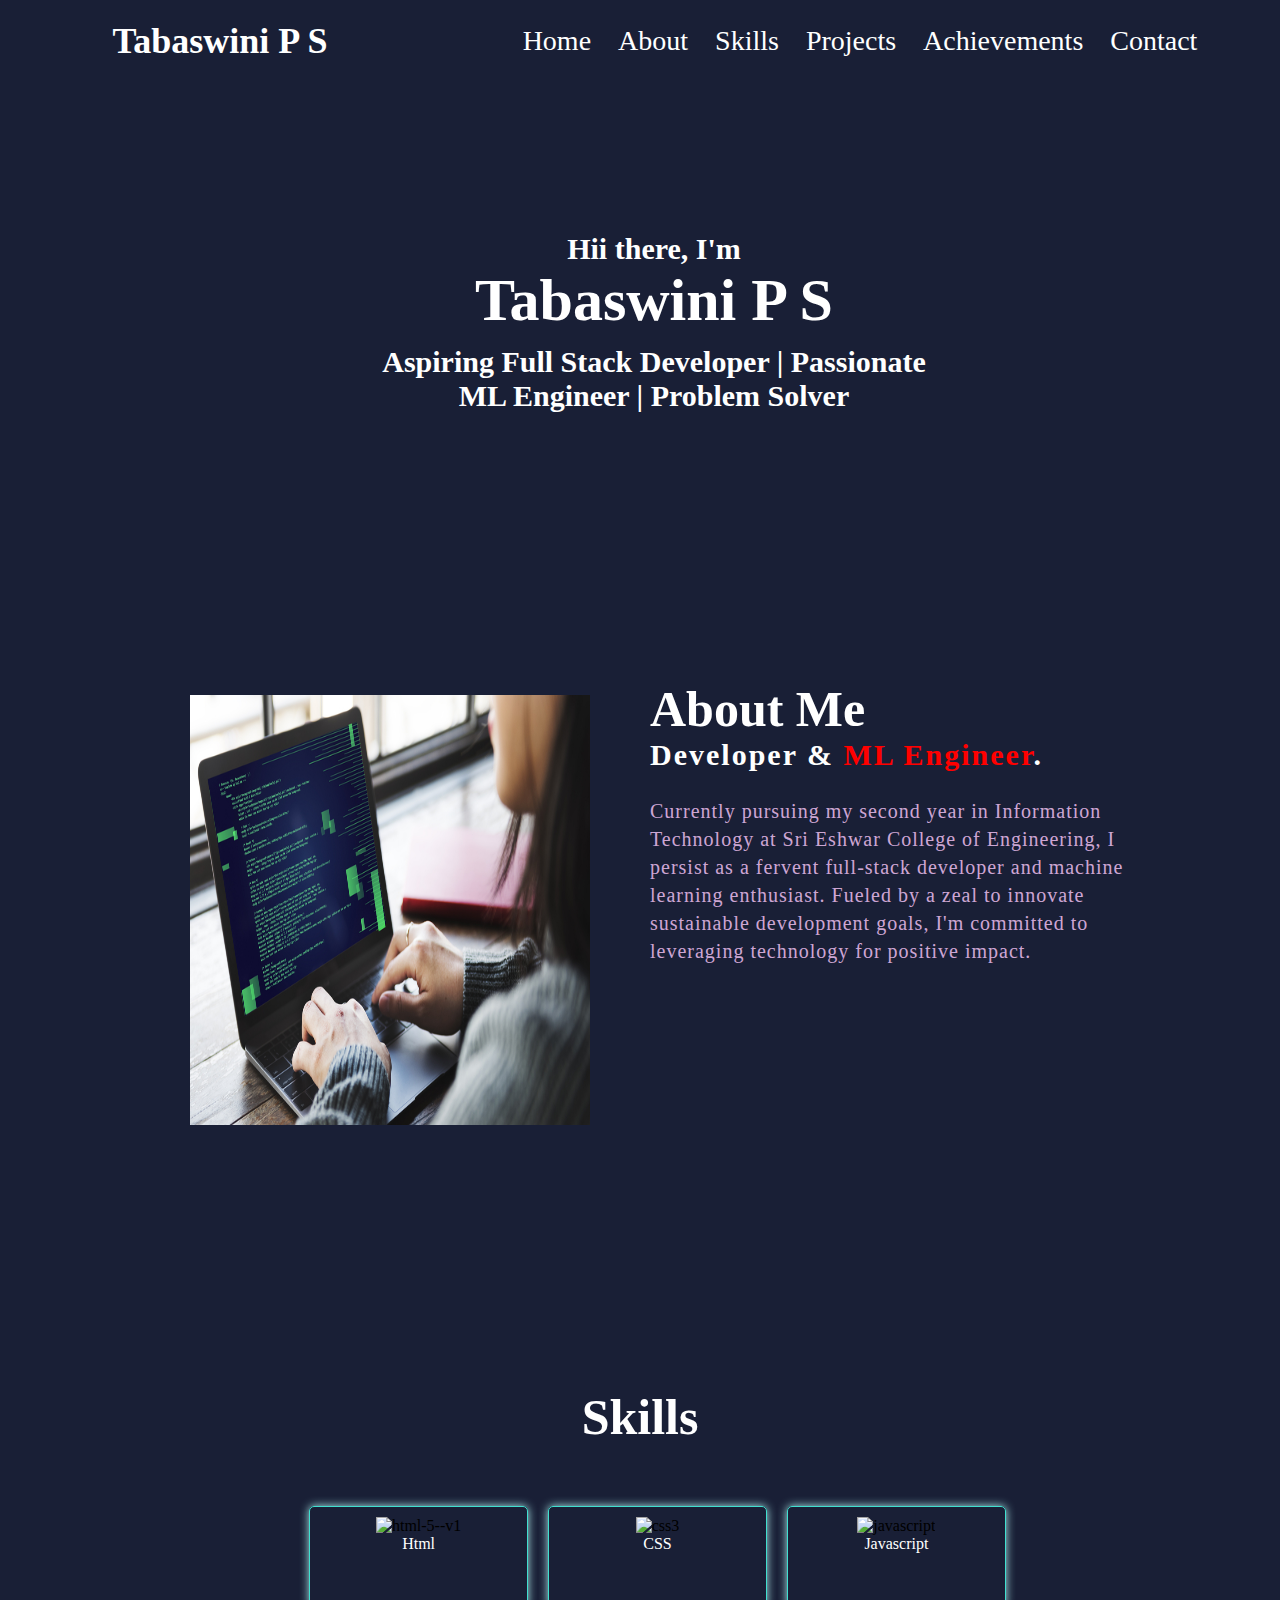
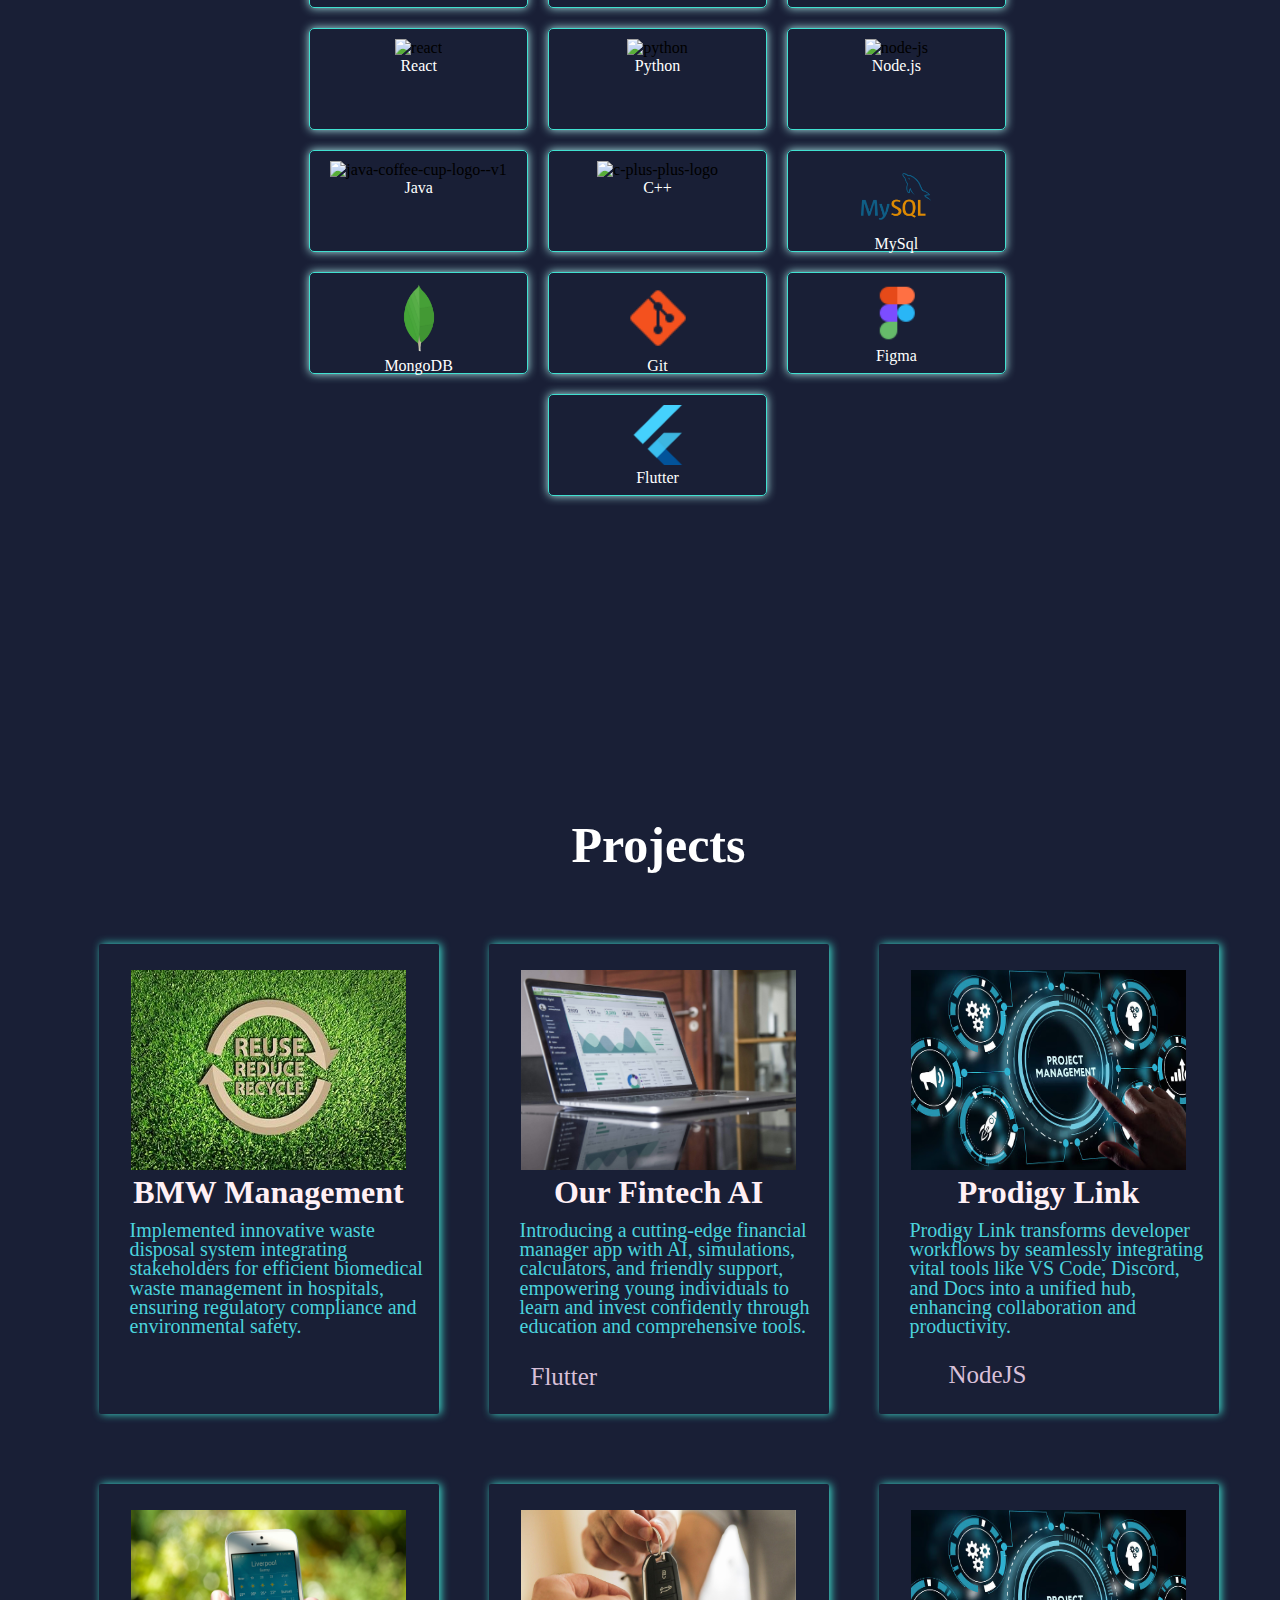
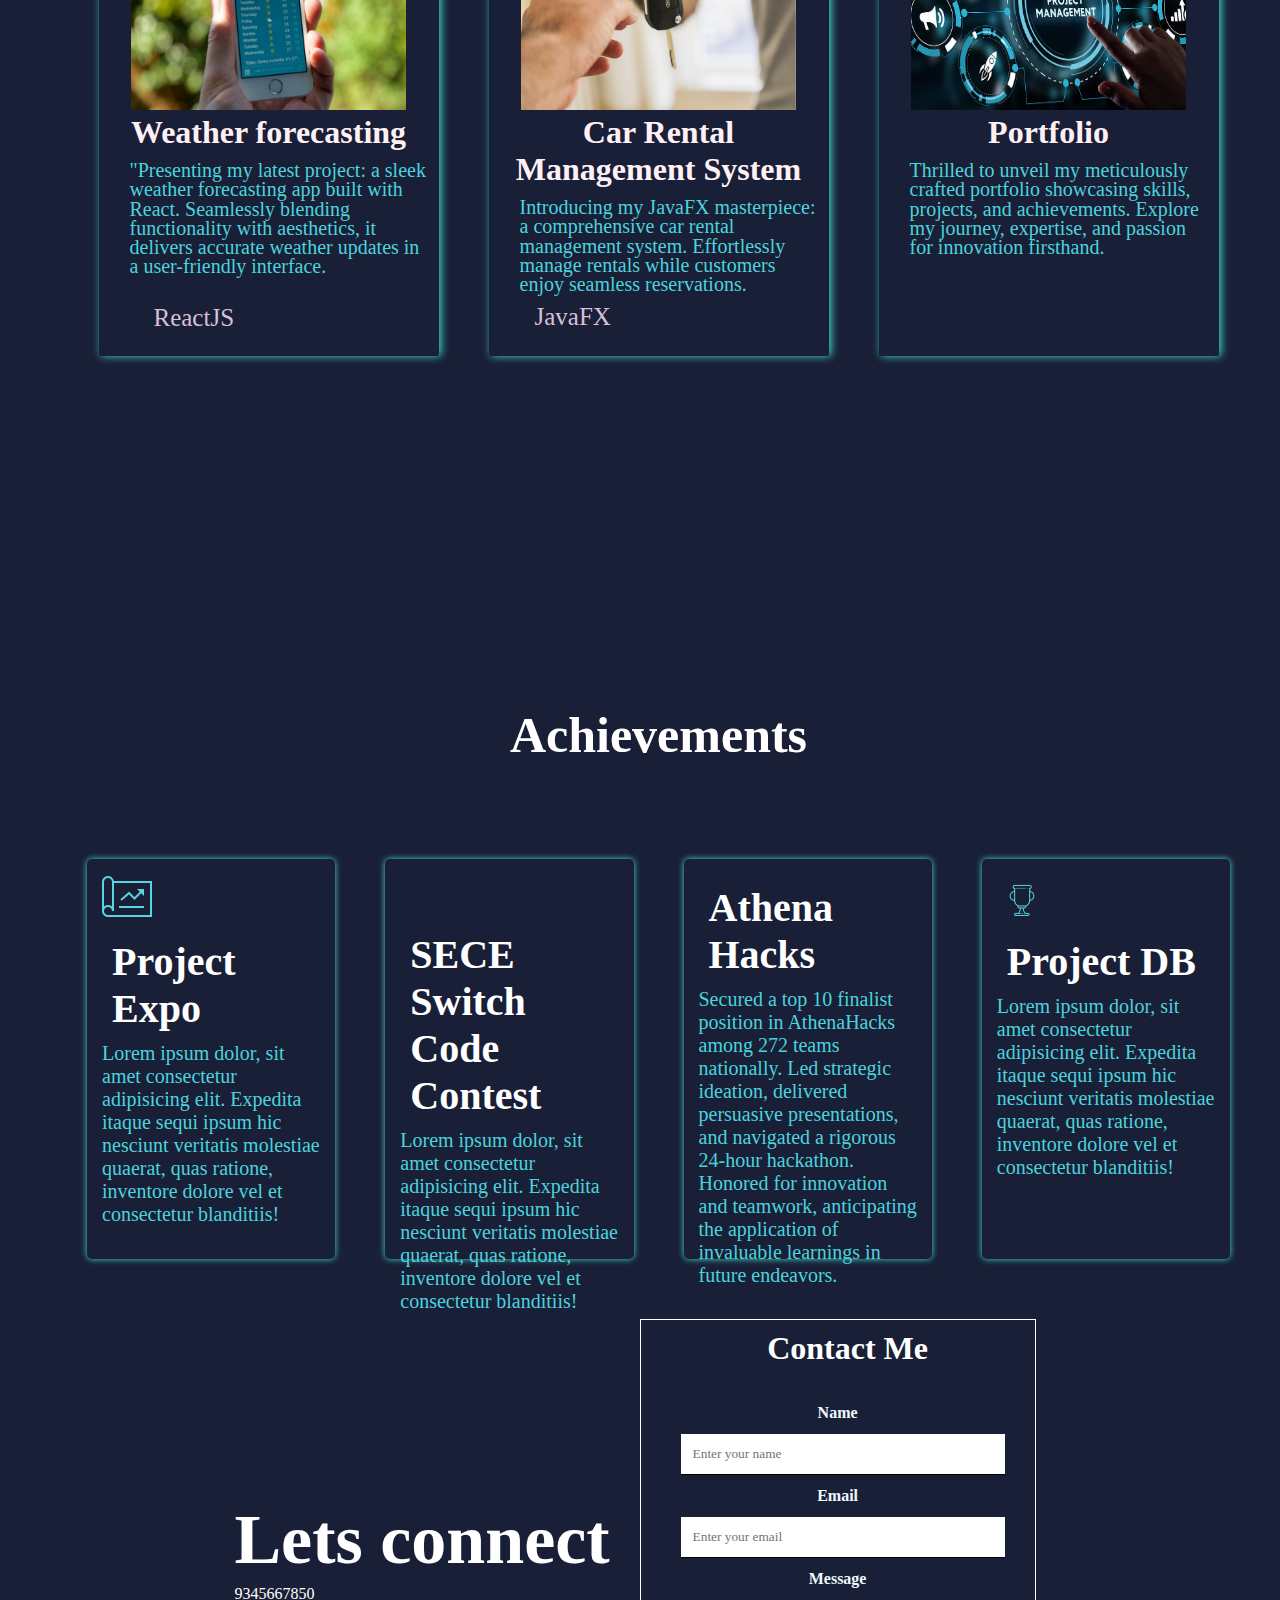
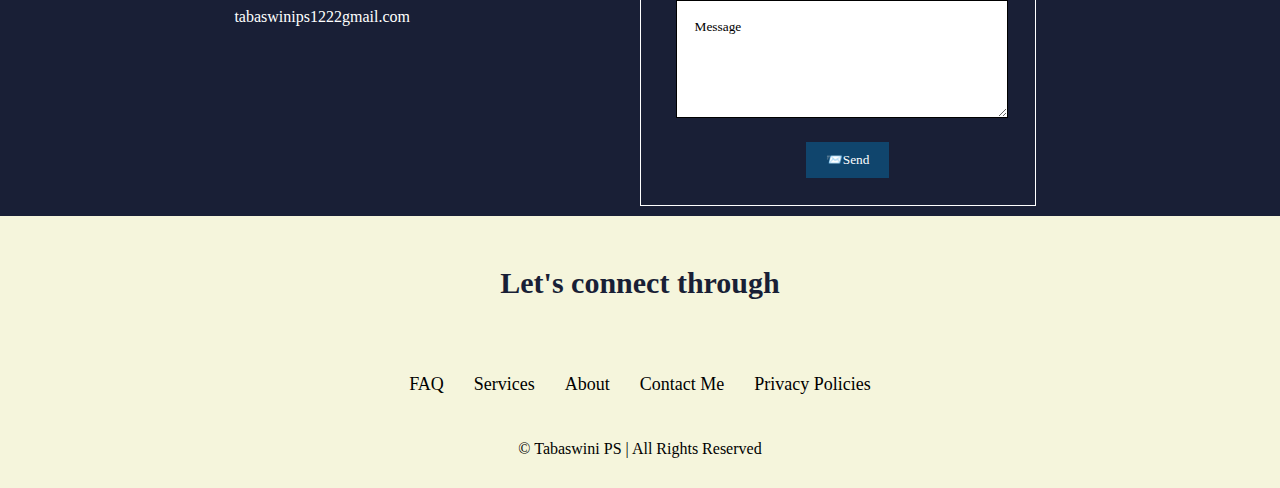
==== a.html @ d1168449 "Add files via upload" ====
<!DOCTYPE html>
<html lang="en">
  <head>
    <meta charset="UTF-8" />
    <meta name="viewport" content="width=device-width, initial-scale=1.0" />
    <title>Portfolio</title>
    <link rel="preconnect" href="https://fonts.googleapis.com" />
    <link rel="preconnect" href="https://fonts.gstatic.com" crossorigin />
    <link
      href="https://fonts.googleapis.com/css2?family=Roboto:ital,wght@0,100;0,300;0,400;0,500;0,700;0,900;1,100;1,300;1,400;1,500;1,700;1,900&display=swap"
      rel="stylesheet"
    />
    <link
      rel="stylesheet"
      href="https://cdnjs.cloudflare.com/ajax/libs/font-awesome/6.5.1/css/all.min.css"
      integrity="sha512-DTOQO9RWCH3ppGqcWaEA1BIZOC6xxalwEsw9c2QQeAIftl+Vegovlnee1c9QX4TctnWMn13TZye+giMm8e2LwA=="
      crossorigin="anonymous"
      referrerpolicy="no-referrer"
    />
    <link rel="stylesheet" href="s.css" />

    <a href="https://icons8.com/icon/7I3BjCqe9rjG/flutter"></a>
    <a href="https://icons8.com"></a>

    <a href="https://icons8.com/icon/N3G7bBnphi53/react-native"></a>
    <a href="https://icons8.com"></a>
    <meta name="viewport" content="width-device-width" initil-scale="1.0" />
  </head>
  <body>
    <div class="whole">
      <!--Header section-->
      <nav>
        <div class="logo">
          <a href="#">Tabaswini P S</a>
        </div>
        <ul class="showmenu">
          <li><a href="#home">Home</a></li>
          <li><a href="#about">About</a></li>
          <li><a href="#skills">Skills</a></li>
          <li><a href="#projects">Projects</a></li>
          <li><a href="#achievements">Achievements</a></li>
          <li><a href="#contact">Contact</a></li>
        </ul>

        <div class="menu">
          <div class="line"></div>
          <div class="line"></div>
          <div class="line"></div>
        </div>
      </nav>

      <div class="section-two">
        <div class="section-two__container">
          <div class="section-two__content">
            <h2>Hii there, I'm</h2>
            <h1>Tabaswini P S</h1>
            <h2>
              Aspiring Full Stack Developer | Passionate ML Engineer | Problem
              Solver
            </h2>
          </div>
        </div>
      </div>
      <section class="about">
        <div class="main">
          <img src="images\shutterstock_401399203.jpg" />
      
          <div class="about-text">
            <h1>About Me</h1>
            <h5>Developer & <span class="ab__span">ML Engineer</span>.</h5>
            <p>
              Currently pursuing my second year in Information Technology at Sri
              Eshwar College of Engineering, I persist as a fervent full-stack
              developer and machine learning enthusiast. Fueled by a zeal to
              innovate sustainable development goals, I'm committed to
              leveraging technology for positive impact.
            </p>
            </p>
          </div>
        </div>
      </section>

      <div class="section-three">
        <h1>Skills</h1>
        <div class="section-three__container">
          <div class="section-three__container__skillbox">
            <span class="box"
              ><img
                width="60"
                height="60"
                src="https://img.icons8.com/color/60/html-5--v1.png"
                alt="html-5--v1"
              />
              <p>Html</p>
            </span>

            <span class="box"
              ><img
                width="60"
                height="60"
                src="https://img.icons8.com/fluency/60/css3.png"
                alt="css3"
              />
              <p>CSS</p>
            </span>

            <span class="box"
              ><img
                width="60"
                height="60"
                src="https://img.icons8.com/fluency/60/javascript.png"
                alt="javascript"
              />
              <p>Javascript</p>
            </span>
            <span class="box"
              ><img
                width="60"
                height="60"
                src="https://img.icons8.com/plasticine/60/react.png"
                alt="react"
              />
              <p>React</p>
            </span>

            <span class="box"
              ><img
                width="60"
                height="60"
                src="https://img.icons8.com/fluency/60/python.png"
                alt="python"
              />

              <p>Python</p>
            </span>

            <span class="box"
              ><img
                width="48"
                height="48"
                src="https://img.icons8.com/fluency/48/node-js.png"
                alt="node-js"
              />
              <p>Node.js</p>
            </span>
            <span class="box"
              ><img
                width="70"
                height="70"
                src="https://img.icons8.com/color/48/java-coffee-cup-logo--v1.png"
                alt="java-coffee-cup-logo--v1"
              />
              <p>Java</p>
            </span>
            <span class="box"
              ><img
                width="60"
                height="60"
                src="https://img.icons8.com/color/60/c-plus-plus-logo.png"
                alt="c-plus-plus-logo"
              />
              <p>C++</p>
            </span>

            <span class="box"
              ><img width="70" height="70" src="images\mysql.png" alt="mysql" />
              <p>MySql</p>
            </span>

            <span class="box"
              ><img
                width="70"
                height="70"
                src="images\mongodb.png"
                alt="mongodb"
              />
              <p>MongoDB</p>
            </span>
            <span class="box"
              ><img
                width="70"
                height="70"
                src="images/icons8-git-48.png"
                alt="git"
              />
              <p>Git</p>
            </span>
            <span class="box"
              ><img
                width="60"
                height="60"
                src="images\icons8-figma-48.png"
                alt="git"
              />
              <p>Figma</p>
            </span>
            <span class="box"
              ><img width="60" height="60" src="images\flutter.png" alt="git" />
              <p>Flutter</p>
            </span>
          </div>
        </div>
      </div>

      <div class="section-four">
        <h1 class="section-four__name">Projects</h1>
        <div class="section-four__outercontainer">
          <div class="section-four__container">
            <div class="section-four__box">
              <img src="images\81MJms-O24L._SX425_.jpg" alt="BMW" />
              <h1>BMW Management</h1>
              <p>
                Implemented innovative waste disposal system integrating stakeholders for efficient biomedical waste management in hospitals, ensuring regulatory compliance and environmental safety.
              </p>
             <div class="tech-stack" style="text-align: left; margin-left: 10px; padding:5px; margin-top:15px;"> 
             
         
            <i class="fa-brands fa-html5" style="color:thistle; font-size:28px; margin-left:3px"></i>
            <i class="fa-brands fa-css3"style="color:thistle; font-size: 26px; margin-left:10px" ></i>
            <i class="fa-brands fa-js" style="color:thistle; font-size: 28px; margin-left:10px"></i>
            <i class="fa-brands fa-react"style="color:thistle; font-size: 28px; margin-left:5px" ></i>
          </div>
            </div>
            <div class="section-four__box">
              <img
                src="images\carlos-muza-hpjSkU2UYSU-unsplash.jpg"
                alt="Finance"
              />
              <h1>Our Fintech AI</h1>
              <p>
                Introducing a cutting-edge financial manager app with AI, simulations, calculators, and friendly support, empowering young individuals to learn and invest confidently through education and comprehensive tools.
           
            </p>
            <div class="tech-stack" style="text-align: left; margin-left: 10px; padding:5px; margin-top:17px;"> <i class="fa-brands fa-figma"style="color:thistle; font-size: 26px;margin-left:3px"></i> <span style="font-size: 25px; vertical-align:top; margin-left:8px; color:thistle">Flutter</span>
           
         </div>
            </div>
            <div class="section-four__box">
              <img
                src="images\project_management.avif"
                src="project_managemtn"
              />
              <h1>Prodigy Link</h1>
              <p>
                Prodigy Link transforms developer workflows by seamlessly integrating vital tools like VS Code, Discord, and Docs into a unified hub, enhancing collaboration and productivity.
              </p>
              <div class="tech-stack" style="text-align: left; margin-left: 10px; padding:5px; margin-top:15px;"> 
             
            
                <i class="fa-brands fa-html5" style="color:thistle; font-size:28px; margin-left:3px"></i>
                <i class="fa-brands fa-css3"style="color:thistle; font-size: 26px; margin-left:10px" ></i>
                <i class="fa-brands fa-js" style="color:thistle; font-size: 28px; margin-left:10px"></i>
                <i class="fa-brands fa-react"style="color:thistle; font-size: 26px; margin-left:8px" ></i>
                <span style="font-size: 25px; vertical-align:top; margin-left:8px; color:thistle">NodeJS</span>
              </div>
            </div>
            <div class="section-four__box">
              <img src="images\gavin-allanwood-rObq1WBp_Ew-unsplash.jpg" />
              <h1>Weather forecasting</h1>
              <p>
                
"Presenting my latest project: a sleek weather forecasting app built with React. Seamlessly blending functionality with aesthetics, it delivers accurate weather updates in a user-friendly interface.
              </p>
              <div class="tech-stack" style="text-align: left; margin-left: 10px;margin-top:23px">     
                <i class="fa-brands fa-html5" style="color:thistle; font-size:28px; margin-left:6px"></i>
                <i class="fa-brands fa-css3"style="color:thistle; font-size: 26px; margin-left:10px" ></i>
                <i class="fa-brands fa-react"style="color:thistle; font-size: 28px; margin-left:5px" ></i>
                <span style="font-size: 25px; vertical-align:top; margin-left:8px; color:thistle">ReactJS</span>  
              </div>
            </div>
            <div class="section-four__box">
              <img src="images\car-rental-piuck-up-drop-off.jpg" height:120px/>
              <h1>Car Rental Management System</h1>
              <p>
                Introducing my JavaFX masterpiece: a comprehensive car rental management system. Effortlessly manage rentals while customers enjoy seamless reservations. 
              </p>
              <div class="tech-stack" style="text-align: left; margin-left: 10px; margin-top:4px"> 
              <i class="fa-brands fa-java" style="color:thistle; font-size: 32px; margin-left:12px"></i>
              <span style="font-size: 25px; vertical-align:top; margin-left:8px; color:thistle">JavaFX</span>
            </div>
            </div>
            <div class="section-four__box">
              <img
                src="images\project_management.avif"
                src="project_managemtn"
              />
              <h1>Portfolio</h1>
              <p>
                Thrilled to unveil my meticulously crafted portfolio showcasing skills, projects, and achievements. Explore my journey, expertise, and passion for innovation firsthand.
              </p>
              <div class="tech-stack" style="text-align: left; margin-left: 10px; padding:5px; margin-top:32px;"> 
             
            
                <i class="fa-brands fa-html5" style="color:thistle; font-size:28px; margin-left:3px"></i>
                <i class="fa-brands fa-css3"style="color:thistle; font-size: 26px; margin-left:10px" ></i>
                <i class="fa-brands fa-js" style="color:thistle; font-size: 28px; margin-left:10px"></i>
                <i class="fa-brands fa-react"style="color:thistle; font-size: 28px; margin-left:5px" ></i>
              </div>
            </div>
          </div>
        </div>
        <div class="section-five">
          <h1 class="section-five__title">Achievements</h1>
          <div class="section-five__outerconatiner">
            <div class="section-five__container">
              <div class="list">
                <img src="images\icons8-project-50 (1).png" />
                <h1>Project Expo</h1>
                <p>
                  Lorem ipsum dolor, sit amet consectetur adipisicing elit.
                  Expedita itaque sequi ipsum hic nesciunt veritatis molestiae
                  quaerat, quas ratione, inventore dolore vel et consectetur
                  blanditiis!
                </p>
              </div>
              <div class="list">
                <i
                  class="fa-solid fa-code"
                  style="color: #58d6df; font-size: 40px; padding: 2px"
                ></i>
                <h1>SECE Switch Code Contest</h1>
                <p>
                  Lorem ipsum dolor, sit amet consectetur adipisicing elit.
                  Expedita itaque sequi ipsum hic nesciunt veritatis molestiae
                  quaerat, quas ratione, inventore dolore vel et consectetur
                  blanditiis!
                </p>
              </div>
              <div class="list">
                <i class="fa-solid fa-display-code" style="color: white"></i>
                <h1>Athena Hacks</h1>
                <p >
                 
                 
                  Secured a top 10 finalist position in AthenaHacks among 272 teams nationally. Led strategic ideation, delivered persuasive presentations, and navigated a rigorous 24-hour hackathon. Honored for innovation and teamwork, anticipating the application of invaluable learnings in future endeavors.
                </p>
              </div>
              <div class="list">
                <img
                  src="images\icons8-trophy-cup-100.png"
                  height="50px"
                  width="50px"
                />
                <h1>Project DB</h1>
                <p>
                  Lorem ipsum dolor, sit amet consectetur adipisicing elit.
                  Expedita itaque sequi ipsum hic nesciunt veritatis molestiae
                  quaerat, quas ratione, inventore dolore vel et consectetur
                  blanditiis!
                </p>
              </div>
            </div>
          </div>
        </div>
      </div>
      <div class="contact-page">
        <div class="contianercon">
          <div class="content">
            <h1 class="lets-connect">Lets connect</h1>
            <span class="myinfo">
              <p><i class="fa fa-phone" aria-hidden="true"></i> 9345667850</p>
              <p>
                <i class="fa fa-envelope" aria-hidden="true"></i>
                tabaswinips1222gmail.com
              </p>
            </span>
          </div>

          <div class="form">
            <h1 class="ticontact">Contact Me</h1>
            <table class="form-table">
              <tr>
                <td class="names">Name</td>
              </tr>
              <tr>
                <td><input type="text" placeholder="Enter your name" /></td>
              </tr>
              <tr>
                <td class="names">Email</td>
              </tr>
              <tr>
                <td><input type="text" placeholder="Enter your email" /></td>
              </tr>
              <tr>
                <td class="names">Message</td>
              </tr>
              <tr>
                <td>
                  <textarea id="message" rows="5" cols="38">Message</textarea>
                </td>
              </tr>
              <tr>
                <td><button class="submitbtn">📨Send</button></td>
              </tr>
            </table>
          </div>
        </div>
      </div>
      <div class="section-seven">
        <h1 class="section-seven__title">Let's connect through</h1>
        <div class="section-seven__container">
          <div class="connect__icons">
            <span class="mail">
              <a href="mailto:tabaswinips1222@gmail.com"
                ><i
                  class="fas fa-envelope"
                  style="color: #58d6df; font-size: 30px"
                ></i
              ></a>
            </span>
            <span class="linkedin">
              <a
                href="https://www.linkedin.com/in/tabaswini-sivamoorthy-p-s-8g2212711/"
                ><i
                  class="fa-brands fa-linkedin"
                  style="color: #58d6df; font-size: 30px"
                ></i>
              </a>
            </span>
            <span class="twitter">
              <a href="https://twitter.com/?lang=en"
                ><i
                  class="fa-brands fa-twitter"
                  style="color: #58d6df; font-size: 30px"
                ></i
              ></a>
            </span>
            <span class="insta">
              <a href="https://www.instagram.com/"
                ><i
                  class="fa-brands fa-instagram"
                  style="color: #58d6df; font-size: 30px"
                ></i
              ></a>
            </span>
          </div>
        </div>
        <div class="list-seven">
          <ul class="unlist">
            <li>FAQ</li>
            <li>Services</li>
            <li>About</li>
            <li>Contact Me</li>
            <li>Privacy Policies</li>
          </ul>
        </div>
        <div class="last-line">
          <p>&copy; Tabaswini PS | All Rights Reserved</p>
        </div>
      </div>
    </div>
  </body>
  <script>
    const menu = document.querySelector(".menu");
    const menuList = document.querySelector("nav ul");
    menu.addEventListener("click", () => {
      menuList.classList.toggle("showmenu");
    });
  </script>
</html>
---- s.css ----
* {
  margin: 0;
  padding: 0;

  font-family: "Times New Roman", Times, serif;
}

body {
  background-color: #191f36;
}

nav {
  padding: 20px;
  width: 100%;
  font-size: 28px;
  display: flex;
  align-items: center;
  justify-content: space-around;
  background-color: #191f36;
}
nav li {
  display: inline-block;
  margin: 0 10px;
}
nav a {
  text-decoration: none;
  color: white;
}
.logo {
  font-size: 36px;
  font-weight: bolder;
}
nav a:hover {
  color: #4bd3dd;
}

.line {
  height: 3px;
  width: 20px;
  background-color: rgb(221, 220, 230);
  margin-bottom: 3px;
}
.menu {
  display: none;
  cursor: pointer;
}
@media all and (max-width: 640px) {
  nav {
    flex-direction: column;
  }
  nav li {
    display: block;
    padding: 10px 0;
  }
  ul {
    text-align: center;
    display: none;
    padding: 0px;
  }
  .logo {
    align-self: flex-start;
    margin: 10px 0px 0px 30px;
  }
  .menu {
    display: block;
    position: absolute;
    right: 20px;
    top: 25px;
  }
  .showmenu {
    display: block;
  }
}
.section-one {
  padding: 20px;
  width: 100%;
  font-size: 28px;
  display: flex;
  align-items: center;
  justify-content: space-around;
  color: white;
}
.section-one__navbaritems li {
  display: inline-block;
  margin: 0 10px;
}
.section-one__navbaritems a {
  text-decoration: none;
}
.section-one__navbarlogo {
  -webkit-flow-into: 36px;
  font-weight: bolder;
}
.section-one__navbaritems a:hover {
  color: #4bd3dd;
}

.menu-line {
  height: 3px;
  width: 20px;
  background-color: black;
  margin-bottom: 3px;
}
.menu {
  display: none;
  cursor: pointer;
}
@media all and (max-width: 640px) {
  .section-one {
    flex-direction: column;
  }
  .section-one__navbaritemsli {
    display: block;
    padding: 10px 0;
  }
  .section-one__navbaritems ul {
    text-align: center;
    display: none;
    padding: 0px;
  }
  .section-one__navbarlogo {
    align-self: flex-start;
    margin: 10px 0px 0px 30px;
  }
  .menu {
    display: block;
    position: absolute;
    right: 20px;
    top: 30px;
  }
}

.section-one {
  color: white;
  padding: 20px;
  text-align: center;
  gap: 50px;
}
.section-two {
  justify-content: center;
  display: flex;
  color: white;
  text-align: center;
  flex-wrap: wrap;
}
.section-two__container {
  display: flex;
  justify-content: center;
  align-items: center;
  flex-wrap: wrap;
}
.section-two__content {
  height: 400px;
  width: 600px;
  padding: 20px;
  margin-top: 120px;
  margin-left: 28px;
}
.section-two__content h1 {
  font-size: 60px;
  color: white;
}

.section-two__content h2 {
  font-size: 30px;
  margin-top: 10px;
}
.connect__icons__section-one {
  margin-top: 30px;
  margin-left: 20px;
}
.connect__icons__section-one span {
  padding: 20px;
}
.section-one__title {
  text-align: left;
}
.section-three {
  text-align: center;
  margin-top: 130px;
}
.section-three__container {
  display: flex;
  justify-content: center;
  flex: flex-wrap;
  align-items: center;
  position: relative;
}

div {
  margin: 0px;
  padding: 0px;
  box-sizing: border-box;
}
.about {
  width: 100%;
  padding: 78px 0px;
  margin-left: 20px;
}

.about img {
  height: 430px;
  width: 400px;
}
.about-text {
  width: 480px;
  margin-bottom: 130px;
}
.main {
  max-width: 95%;
  margin: 0 auto;
  display: flex;
  align-items: center;
  justify-content: space-around;
  width: 1000px;
  flex-wrap: wrap;
}
.about-text h1 {
  color: white;
  font-size: 50px;
  margin: bottom 20px;
  text-transform: capitalize;
}

.about-text h5 {
  color: white;
  font-size: 30px;
  margin-bottom: 25px;
  text-transform: capitalize;
  letter-spacing: 2px;
}
.ab__span {
  color: red;
  font-size: 30px;
}
.about-text p {
  color: #fcfc;
  letter-spacing: 1px;
  line-height: 28px;
  margin-bottom: 45px;
  font-size: 20px;
}
.section-three h1 {
  display: block;
  font-size: 50px;
  color: white;
  padding: 40px;
}

.section-three__container__skillbox {
  display: flex;
  justify-content: center;
  margin-left: 35px;
  width: 70%;
  padding: 20px;
  gap: 20px;
  flex-wrap: wrap;
}
.box {
  background-color: transparent;
  border: 1px solid turquoise;
  height: 80px;
  border-radius: 5px;
  flex-basis: 23%;

  padding: 10px;
  box-shadow: 0 0px 10px paleturquoise;
}
@media screen and (max-width: 800px) {
  .box {
    flex-basis: 40%;
  }
}

@media screen and (max-width: 600) {
  .box {
    flex-basis: 100%;
  }
}
.box:hover {
  transition: all 2s;

  border-radius: 50%;
}
.box p {
  color: white;
}

.section-four {
  padding: 50px;
  margin-top: 200px;
  margin-left: 37px;
}

.section-four__name {
  padding: 50px;
  color: white;
  font-size: 50px;
  margin-bottom: 20px;
  text-align: center;
}

.section-four__container {
  display: flex;
  justify-content: center;
  gap: 50px;
  flex-wrap: wrap;
}
.section-four__box img {
  width: 275px;
  height: 200px;
  margin-top: 10px;
}

.section-four__box h1 {
  color: lavenderblush;
  text-align: center;
}

.section-four__box p {
  color: #4bd3dd;
  margin-top: 5px;
  font-size: 20px;
  text-align: left;
  padding: 5px;
  width: 300px;
  line-height: 1.2rem;
  margin-left: 10px;
}

.section-four__box {
  border: 8px solid transparent; /* Define a transparent solid border to preserve space for the border image */
  border-radius: 2px;
  text-align: center;
  width: 340px;
  padding: 8px;
  position: relative;

  margin-bottom: 20px;
  background-color: #191f36;

  box-shadow: 2px 0px 8px turquoise;

  transition: box-shadow 0.3s ease;
}

.section-four__box:hover {
  box-shadow: 0px 5px 6px paleturquoise;
  background-color: #4a646c;
}
.section-five {
  text-align: center;
  margin-top: 300px;
}
.section-five__title {
  color: white;
  font-size: 50px;
  margin-bottom: 65px;
  padding: 30px;
}
.section-five__outercontainer {
  display: flex;
  justify-content: center;
  align-items: center;
}
.list {
  flex: 1 0 200px;
  padding: 10px;
  border: 5px solid transparent;
  border-radius: 5px; /* Define a transparent solid border to preserve space for the border image */
  position: relative;
  width: 400px; /* Adjust width as needed */
  height: 400px; /* Adjust height as needed */
  /* Background color */
  margin: 0 auto;
  border-image-slice: 1;
  text-align: left;
  box-shadow: 0px 0px 6px turquoise;

  transition: box-shadow 0.3s ease;
}
.list:hover {
  /* Scale up the box slightly on hover */
  box-shadow: 3px 3px 10px white;
}
.section-five__container {
  display: flex;
  justify-content: center;
  align-items: center;

  gap: 50px;
  flex-wrap: wrap;
}

.list h1 {
  color: white;
  padding: 10px;
  font-size: 40px;
}

.list p {
  color: #4bd3dd;
  font-size: 20px;
}
.section-seven {
  text-align: center;
  background-color: beige;
  width: 100%;
}
.section-seven__title {
  color: #191f36;
  font-size: 30px;
  padding: 20px;
  padding-top: 50px;
  background-color: beige;
  padding-bottom: 5px;
}
.section-seven__container {
  justify-content: center;
  display: flex;
}
.connect__icons {
  justify-content: center;
  display: flex;
  align-items: center;
  gap: 10px;
  padding: 10px;
}
.connect__icons a {
  padding: 15px;
  padding-left: 8px;
  padding-right: 8px;
  padding-bottom: 1px;
}
.last-line {
  padding: 30px;
}
.list-seven {
  padding: 15px;
}
.list-seven ul {
  list-style-type: none;
  display: flex;
  justify-content: center;
  flex-wrap: wrap;
  flex-basis: 10%;
  gap: 30px;
}
.list-seven li {
  font-size: 18px;
}

.contact-page {
  justify-content: center;
  align-items: center;
}
.contianercon {
  display: flex;
  justify-content: center;
  align-items: center;
  flex-wrap: wrap;
}

.content {
  color: white;
  margin-right: 20px;
}
.lets-connect {
  font-size: 70px;
}

.form {
  text-align: center;
  width: 70%px;
  border: 1px solid white;
  margin: 10px;
}
.form-table {
  padding: 20px;
  border: none;
  margin-top: 0px;
  font-weight: bold;
  color: aliceblue;
  text-align: e;
}
td {
  padding: 5px;
}
.form-table input {
  padding: 12px;
  border: none;
  border-bottom: solid 1px black;
  margin-left: 10px;
  width: 300px;
}
.submitbtn {
  background-color: rgb(16, 69, 109);
  padding-bottom: 10px;
  padding-top: 10px;
  padding-left: 20px;
  padding-right: 20px;

  color: white;
  margin-left: 20px;
  border: none;
  margin-top: 8px;
}

#message {
  padding: 18px;
  border: none;
  border: solid black 1px;
  margin-left: 8px;
}
.ticontact {
  padding: 10px;
  color: white;
  margin-left: 20px;
}
.myinfo {
  display: flex;
  flex-direction: column;
  margin-top: 5px;
  gap: 5px;
}
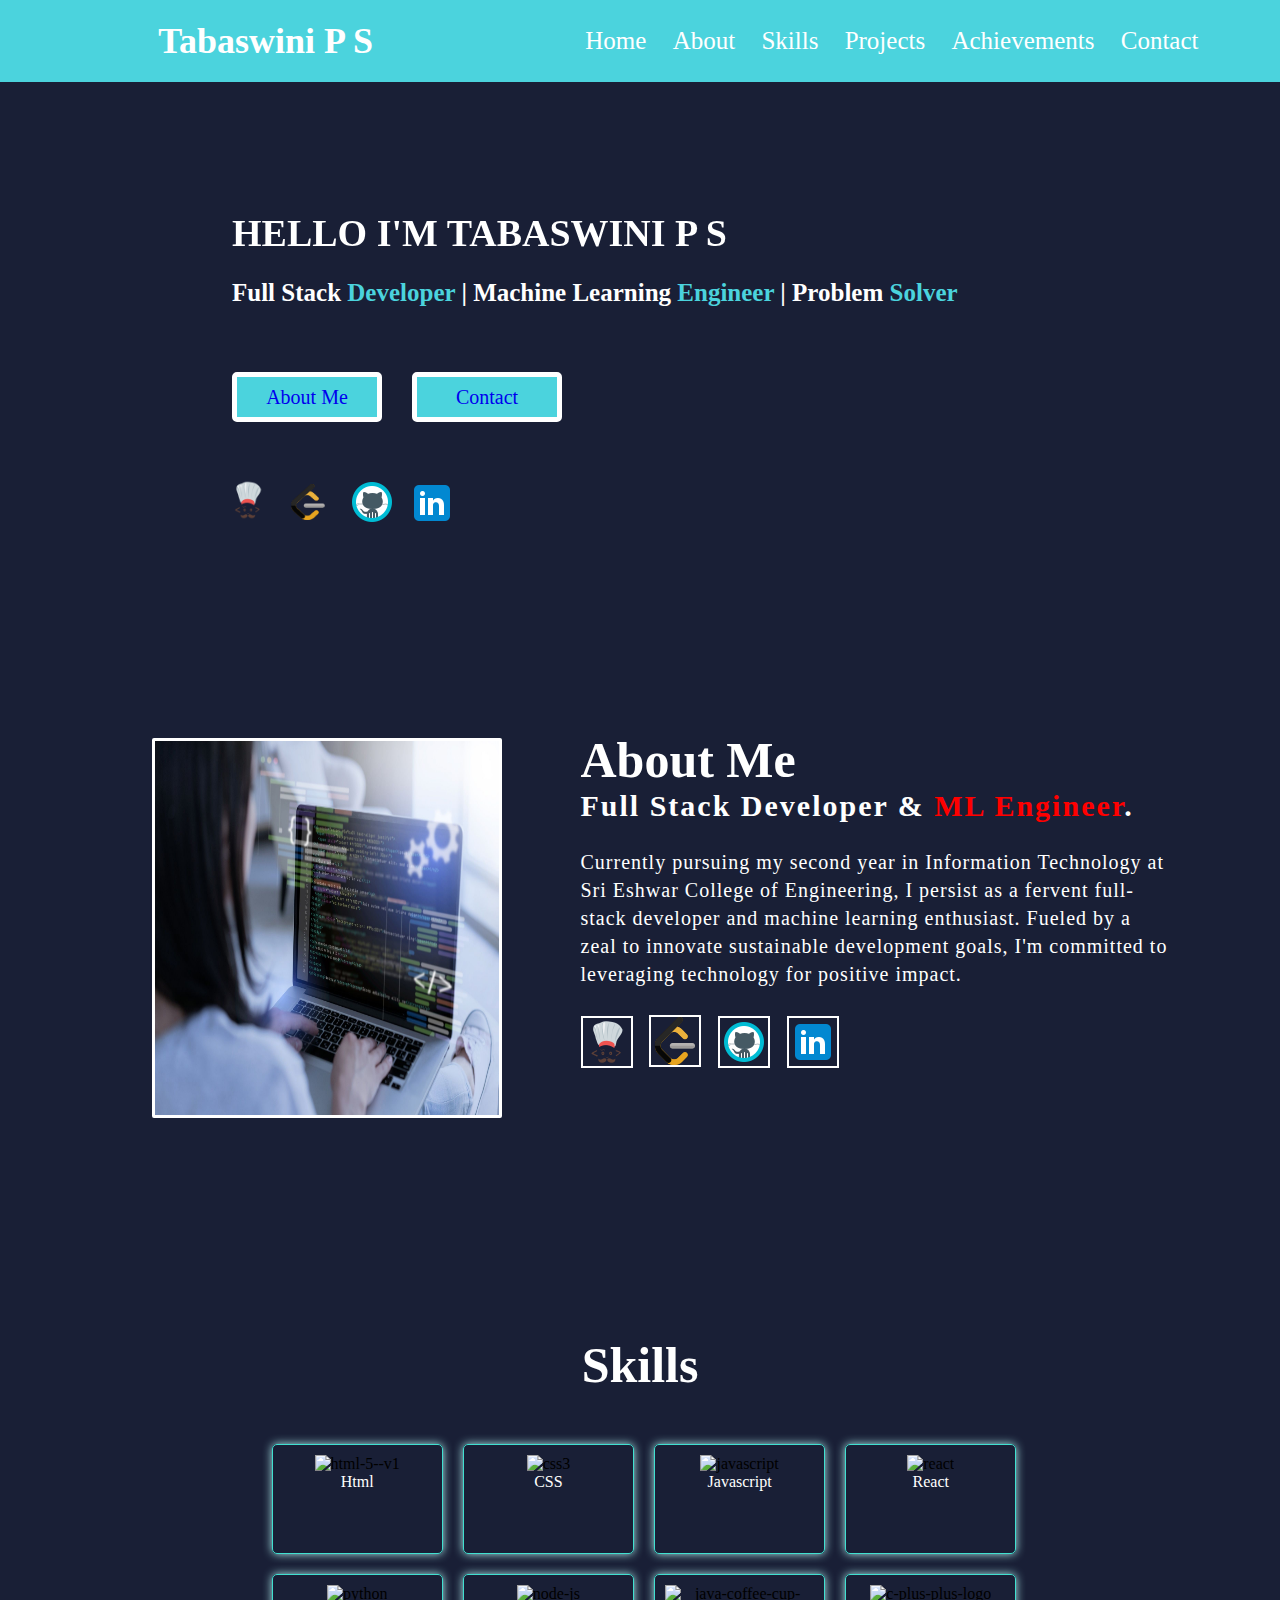
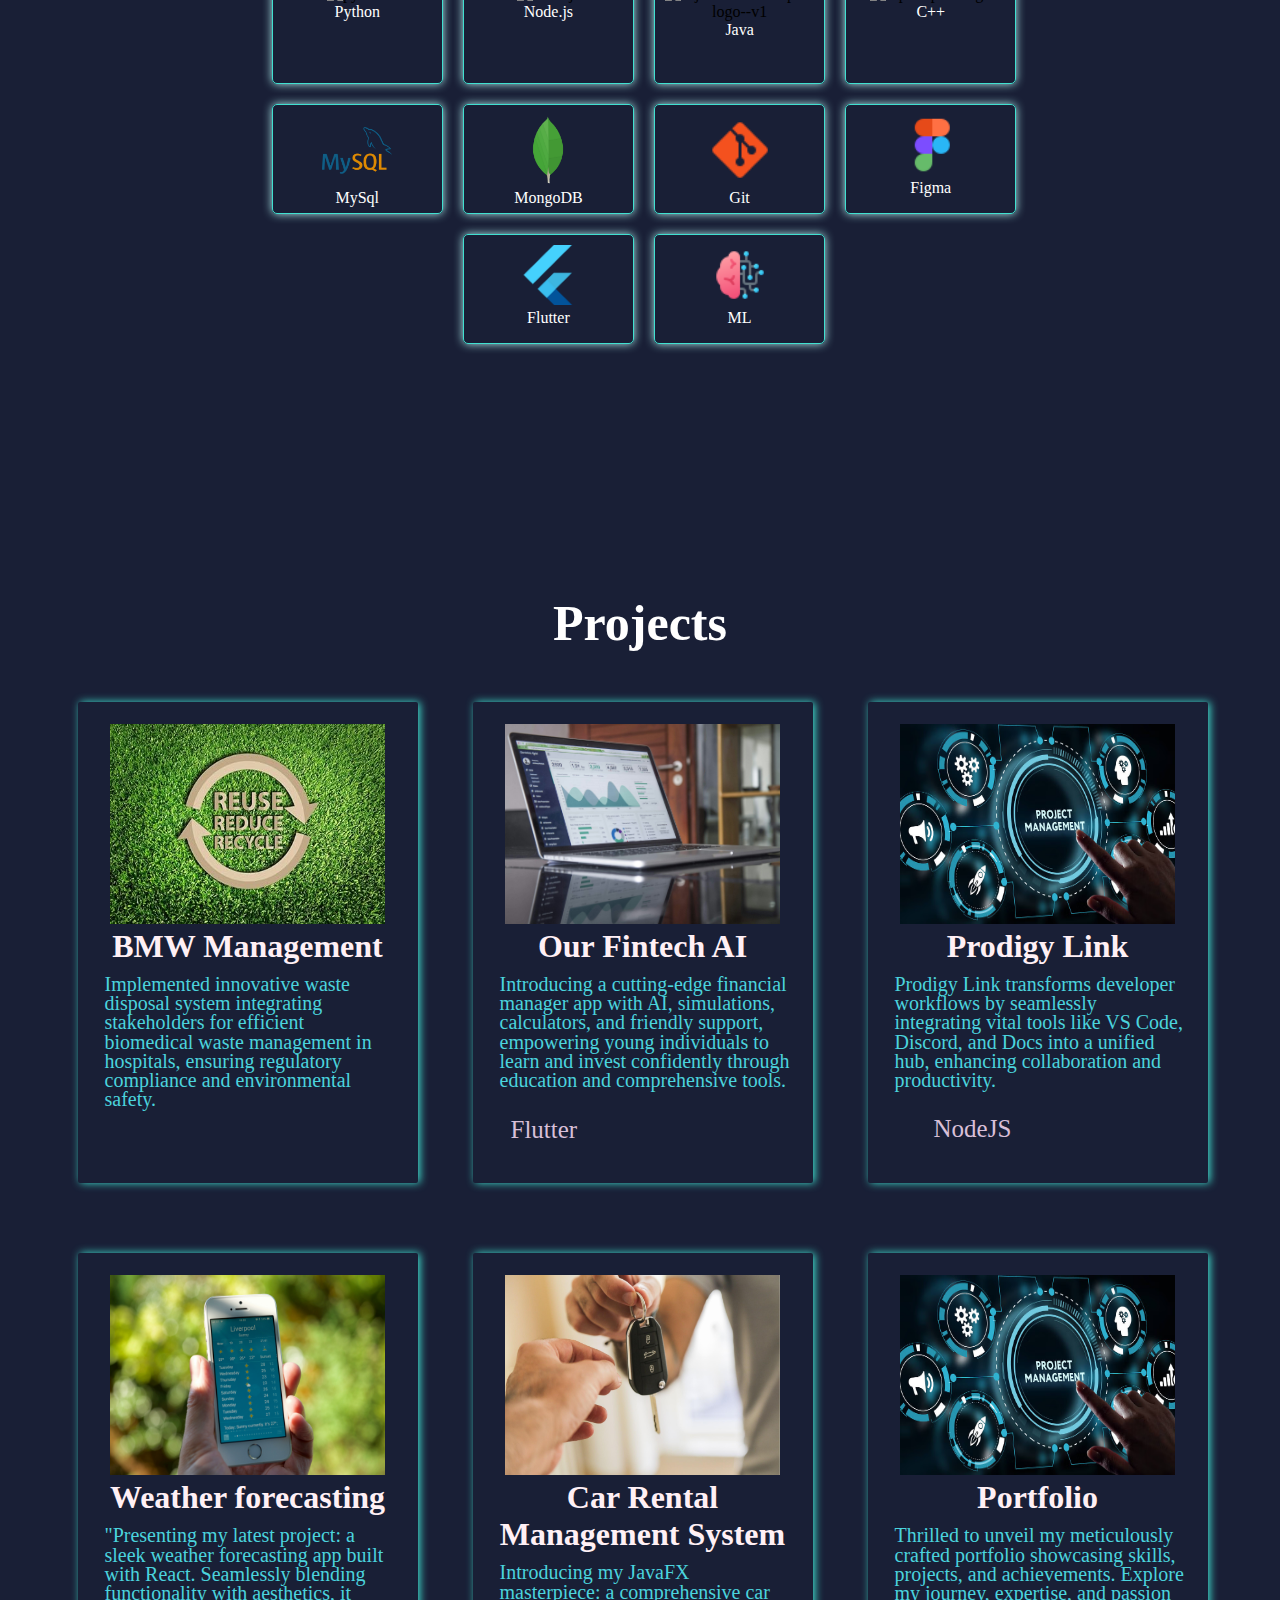
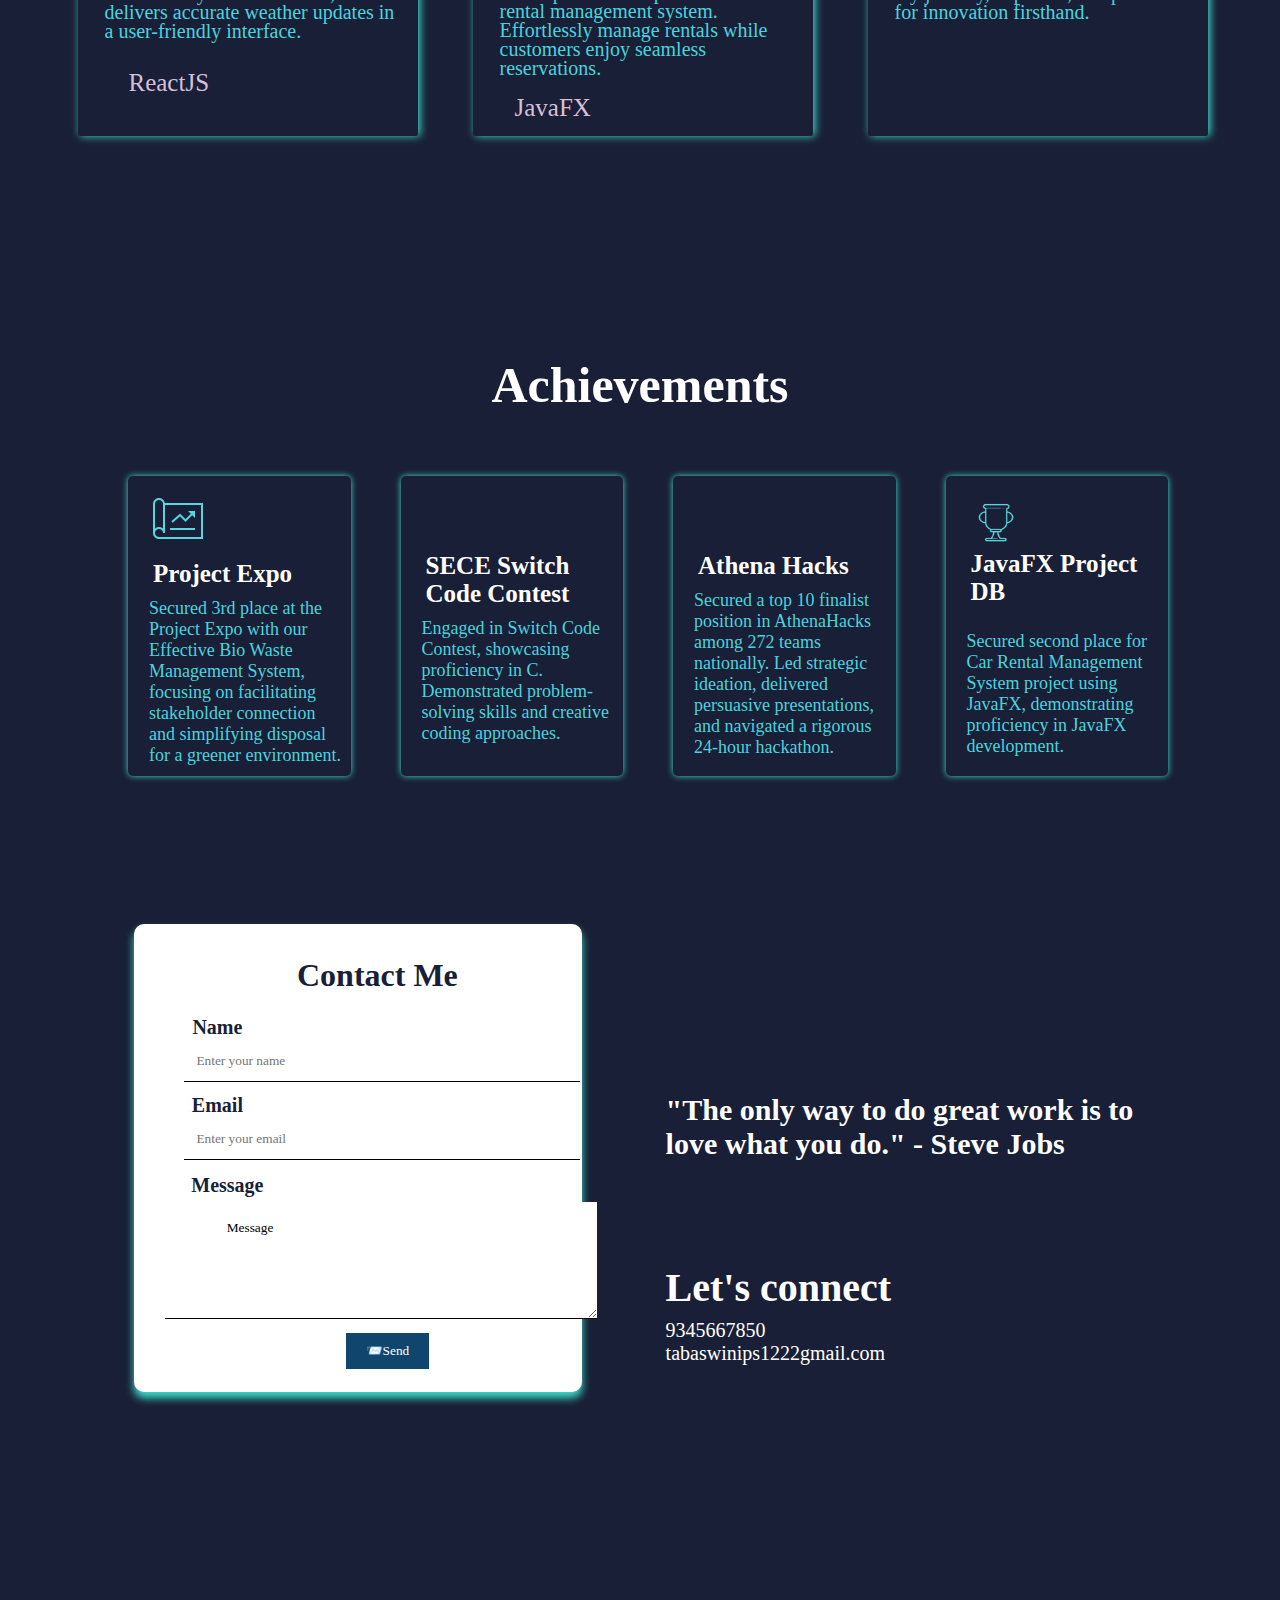
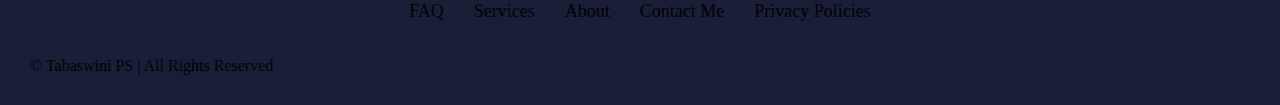
==== commit 04e2ce40: "final" ====
--- a/a.html
+++ b/a.html
@@ -10,6 +10,7 @@
       href="https://fonts.googleapis.com/css2?family=Roboto:ital,wght@0,100;0,300;0,400;0,500;0,700;0,900;1,100;1,300;1,400;1,500;1,700;1,900&display=swap"
       rel="stylesheet"
     />
+
     <link
       rel="stylesheet"
       href="https://cdnjs.cloudflare.com/ajax/libs/font-awesome/6.5.1/css/all.min.css"
@@ -24,68 +25,139 @@
 
     <a href="https://icons8.com/icon/N3G7bBnphi53/react-native"></a>
     <a href="https://icons8.com"></a>
-    <meta name="viewport" content="width-device-width" initil-scale="1.0" />
   </head>
   <body>
-    <div class="whole">
-      <!--Header section-->
-      <nav>
-        <div class="logo">
-          <a href="#">Tabaswini P S</a>
+    <nav id="home">
+      <div class="logo">
+        <a href="#home">Tabaswini P S</a>
+      </div>
+      <ul class="showmenu">
+        <li><a href="#home">Home</a></li>
+        <li><a href="#about">About</a></li>
+        <li><a href="#skills">Skills</a></li>
+        <li><a href="#projects">Projects</a></li>
+        <li><a href="#achievements">Achievements</a></li>
+        <li><a href="#contact">Contact</a></li>
+      </ul>
+
+      <div class="menu">
+        <div class="line"></div>
+        <div class="line"></div>
+        <div class="line"></div>
+      </div>
+    </nav>
+
+    <div class="section-two">
+      <div class="section-two__container">
+        <div class="section-two__content">
+          <h1>HELLO I'M TABASWINI P S</h1>
+          <h2 class="about__long">
+            Full Stack <span>Developer </span>| Machine Learning<span>
+              Engineer </span
+            >| Problem<span> Solver</span>
+          </h2>
+          <div class="button">
+            <button class="section-two__aboutme">
+              <a href="#about">About Me</a>
+            </button>
+            <button class="section-two__contact">
+              <a href="#contact">Contact</a>
+            </button>
+          </div>
+          <div class="icons__home" style="margin-top: 21px">
+            <a href="https://www.codechef.com/users/tabaswini_ps"
+              ><img
+                src="images\icons8-codechef-48.png"
+                id="coding__icons1"
+                style="
+                  position: relative;
+                  bottom: 2px;
+
+                  top: 12px;
+                "
+                width="40px"
+                height="42px"
+            /></a>
+            <a href="https://leetcode.com/TabaswiniPS/"
+              ><img
+                src="images\icons8-level-up-your-coding-skills-and-quickly-land-a-job-48.png"
+                style="position: relative; bottom: 4px; top: 11px"
+                height="36px"
+                width="40px"
+            /></a>
+            <a href="https://github.com/PSTabaswiniSivamorthy"
+              ><img
+                src="images\icons8-github-48.png"
+                style="top: 15px; position: relative"
+                id="coding__icons3"
+            /></a>
+            <a
+              href="https://www.linkedin.com/in/tabaswini-sivamoorthy-p-s-8g2212711/"
+            >
+              <img
+                src="images\icons8-linkedin-48.png"
+                style="position: relative; top: 16px"
+                id="coding__icons4"
+            /></a>
+          </div>
         </div>
-        <ul class="showmenu">
-          <li><a href="#home">Home</a></li>
-          <li><a href="#about">About</a></li>
-          <li><a href="#skills">Skills</a></li>
-          <li><a href="#projects">Projects</a></li>
-          <li><a href="#achievements">Achievements</a></li>
-          <li><a href="#contact">Contact</a></li>
-        </ul>
-
-        <div class="menu">
-          <div class="line"></div>
-          <div class="line"></div>
-          <div class="line"></div>
+      </div>
+    </div>
+    <section class="about" id="about">
+      <div class="main">
+        <img
+          class="about__img"
+          src="images\img.jpeg"
+          height="380px"
+          width="350px"
+        />
+
+        <div class="about-text">
+          <h1 class="about-me__heading">About Me</h1>
+          <h5>
+            Full Stack Developer & <span class="ab__span">ML Engineer</span>.
+          </h5>
+          <p>
+            Currently pursuing my second year in Information Technology at Sri
+            Eshwar College of Engineering, I persist as a fervent full-stack
+            developer and machine learning enthusiast. Fueled by a zeal to
+            innovate sustainable development goals, I'm committed to leveraging
+            technology for positive impact.
+          </p>
+          <div class="icons__aboutme">
+            <a href="https://www.codechef.com/users/tabaswini_ps"
+              ><img
+                src="images\icons8-codechef-48.png"
+                style="position: relative; bottom: 57px"
+            /></a>
+            <a href="https://leetcode.com/TabaswiniPS/"
+              ><img
+                src="images\icons8-level-up-your-coding-skills-and-quickly-land-a-job-48.png"
+                style="margin-left: 12px; position: relative; bottom: 58px"
+            /></a>
+            <a href="https://github.com/PSTabaswiniSivamorthy"
+              ><img
+                src="images\icons8-github-48.png"
+                style="margin-left: 13px; position: relative; bottom: 57px"
+            /></a>
+            <a
+              href="https://www.linkedin.com/in/tabaswini-sivamoorthy-p-s-8g2212711/"
+              ><img
+                src="images\icons8-linkedin-48.png"
+                style="margin-left: 13px; position: relative; bottom: 57px"
+            /></a>
+          </div>
         </div>
-      </nav>
-
-      <div class="section-two">
-        <div class="section-two__container">
-          <div class="section-two__content">
-            <h2>Hii there, I'm</h2>
-            <h1>Tabaswini P S</h1>
-            <h2>
-              Aspiring Full Stack Developer | Passionate ML Engineer | Problem
-              Solver
-            </h2>
-          </div>
-        </div>
-      </div>
-      <section class="about">
-        <div class="main">
-          <img src="images\shutterstock_401399203.jpg" />
-      
-          <div class="about-text">
-            <h1>About Me</h1>
-            <h5>Developer & <span class="ab__span">ML Engineer</span>.</h5>
-            <p>
-              Currently pursuing my second year in Information Technology at Sri
-              Eshwar College of Engineering, I persist as a fervent full-stack
-              developer and machine learning enthusiast. Fueled by a zeal to
-              innovate sustainable development goals, I'm committed to
-              leveraging technology for positive impact.
-            </p>
-            </p>
-          </div>
-        </div>
-      </section>
-
+      </div>
+    </section>
+    <section class="section-three__main" id="skills">
       <div class="section-three">
         <h1>Skills</h1>
         <div class="section-three__container">
           <div class="section-three__container__skillbox">
             <span class="box"
               ><img
+                class="box-img"
                 width="60"
                 height="60"
                 src="https://img.icons8.com/color/60/html-5--v1.png"
@@ -96,6 +168,7 @@
 
             <span class="box"
               ><img
+                class="box-img"
                 width="60"
                 height="60"
                 src="https://img.icons8.com/fluency/60/css3.png"
@@ -106,6 +179,7 @@
 
             <span class="box"
               ><img
+                class="box-img"
                 width="60"
                 height="60"
                 src="https://img.icons8.com/fluency/60/javascript.png"
@@ -115,6 +189,7 @@
             </span>
             <span class="box"
               ><img
+                class="box-img"
                 width="60"
                 height="60"
                 src="https://img.icons8.com/plasticine/60/react.png"
@@ -125,6 +200,7 @@
 
             <span class="box"
               ><img
+                class="box-img"
                 width="60"
                 height="60"
                 src="https://img.icons8.com/fluency/60/python.png"
@@ -136,6 +212,7 @@
 
             <span class="box"
               ><img
+                class="box-img"
                 width="48"
                 height="48"
                 src="https://img.icons8.com/fluency/48/node-js.png"
@@ -145,6 +222,7 @@
             </span>
             <span class="box"
               ><img
+                class="box-img"
                 width="70"
                 height="70"
                 src="https://img.icons8.com/color/48/java-coffee-cup-logo--v1.png"
@@ -154,6 +232,7 @@
             </span>
             <span class="box"
               ><img
+                class="box-img"
                 width="60"
                 height="60"
                 src="https://img.icons8.com/color/60/c-plus-plus-logo.png"
@@ -163,12 +242,19 @@
             </span>
 
             <span class="box"
-              ><img width="70" height="70" src="images\mysql.png" alt="mysql" />
+              ><img
+                class="box-img"
+                width="70"
+                height="70"
+                src="images\mysql.png"
+                alt="mysql"
+              />
               <p>MySql</p>
             </span>
 
             <span class="box"
               ><img
+                class="box-img"
                 width="70"
                 height="70"
                 src="images\mongodb.png"
@@ -178,6 +264,7 @@
             </span>
             <span class="box"
               ><img
+                class="box-img"
                 width="70"
                 height="70"
                 src="images/icons8-git-48.png"
@@ -187,6 +274,7 @@
             </span>
             <span class="box"
               ><img
+                class="box-img"
                 width="60"
                 height="60"
                 src="images\icons8-figma-48.png"
@@ -195,266 +283,434 @@
               <p>Figma</p>
             </span>
             <span class="box"
-              ><img width="60" height="60" src="images\flutter.png" alt="git" />
+              ><img
+                class="box-img"
+                width="60"
+                height="60"
+                src="images\flutter.png"
+                alt="git"
+              />
               <p>Flutter</p>
             </span>
+            <span class="box"
+              ><img
+                class="box-img"
+                width="60"
+                height="60"
+                src="images\icons8-artificial-intelligence-48.png"
+                alt="artificial-intelligence--v1"
+              />
+              <p>ML</p>
+            </span>
           </div>
         </div>
       </div>
-
-      <div class="section-four">
-        <h1 class="section-four__name">Projects</h1>
-        <div class="section-four__outercontainer">
-          <div class="section-four__container">
-            <div class="section-four__box">
-              <img src="images\81MJms-O24L._SX425_.jpg" alt="BMW" />
-              <h1>BMW Management</h1>
-              <p>
-                Implemented innovative waste disposal system integrating stakeholders for efficient biomedical waste management in hospitals, ensuring regulatory compliance and environmental safety.
-              </p>
-             <div class="tech-stack" style="text-align: left; margin-left: 10px; padding:5px; margin-top:15px;"> 
-             
-         
-            <i class="fa-brands fa-html5" style="color:thistle; font-size:28px; margin-left:3px"></i>
-            <i class="fa-brands fa-css3"style="color:thistle; font-size: 26px; margin-left:10px" ></i>
-            <i class="fa-brands fa-js" style="color:thistle; font-size: 28px; margin-left:10px"></i>
-            <i class="fa-brands fa-react"style="color:thistle; font-size: 28px; margin-left:5px" ></i>
-          </div>
+    </section>
+    <div class="section-four" id="projects">
+      <h1 class="section-four__name">Projects</h1>
+      <div class="section-four__outercontainer">
+        <div class="section-four__container">
+          <div class="section-four__box">
+            <img src="images\81MJms-O24L._SX425_.jpg" alt="BMW" />
+            <h1>BMW Management</h1>
+            <p>
+              Implemented innovative waste disposal system integrating
+              stakeholders for efficient biomedical waste management in
+              hospitals, ensuring regulatory compliance and environmental
+              safety.
+            </p>
+            <div
+              class="tech-stack"
+              style="
+                text-align: left;
+                margin-left: 10px;
+                padding: 5px;
+                margin-top: 15px;
+              "
+            >
+              <i
+                class="fa-brands fa-html5"
+                style="color: thistle; font-size: 28px; margin-left: 3px"
+              ></i>
+              <i
+                class="fa-brands fa-css3"
+                style="color: thistle; font-size: 26px; margin-left: 10px"
+              ></i>
+              <i
+                class="fa-brands fa-js"
+                style="color: thistle; font-size: 28px; margin-left: 10px"
+              ></i>
+              <i
+                class="fa-brands fa-react"
+                style="color: thistle; font-size: 28px; margin-left: 5px"
+              ></i>
             </div>
-            <div class="section-four__box">
-              <img
-                src="images\carlos-muza-hpjSkU2UYSU-unsplash.jpg"
-                alt="Finance"
-              />
-              <h1>Our Fintech AI</h1>
-              <p>
-                Introducing a cutting-edge financial manager app with AI, simulations, calculators, and friendly support, empowering young individuals to learn and invest confidently through education and comprehensive tools.
-           
-            </p>
-            <div class="tech-stack" style="text-align: left; margin-left: 10px; padding:5px; margin-top:17px;"> <i class="fa-brands fa-figma"style="color:thistle; font-size: 26px;margin-left:3px"></i> <span style="font-size: 25px; vertical-align:top; margin-left:8px; color:thistle">Flutter</span>
-           
-         </div>
+          </div>
+          <div class="section-four__box">
+            <img
+              src="images\carlos-muza-hpjSkU2UYSU-unsplash.jpg"
+              alt="Finance"
+            />
+            <h1>Our Fintech AI</h1>
+            <p>
+              Introducing a cutting-edge financial manager app with AI,
+              simulations, calculators, and friendly support, empowering young
+              individuals to learn and invest confidently through education and
+              comprehensive tools.
+            </p>
+            <div
+              class="tech-stack"
+              style="
+                text-align: left;
+                margin-left: 10px;
+                padding: 5px;
+                margin-top: 16px;
+              "
+            >
+              <i
+                class="fa-brands fa-figma"
+                style="color: thistle; font-size: 26px; margin-left: 3px"
+              ></i>
+              <span
+                style="
+                  font-size: 25px;
+                  vertical-align: top;
+                  margin-left: 8px;
+                  color: thistle;
+                "
+                >Flutter</span
+              >
             </div>
-            <div class="section-four__box">
-              <img
-                src="images\project_management.avif"
-                src="project_managemtn"
-              />
-              <h1>Prodigy Link</h1>
-              <p>
-                Prodigy Link transforms developer workflows by seamlessly integrating vital tools like VS Code, Discord, and Docs into a unified hub, enhancing collaboration and productivity.
-              </p>
-              <div class="tech-stack" style="text-align: left; margin-left: 10px; padding:5px; margin-top:15px;"> 
-             
-            
-                <i class="fa-brands fa-html5" style="color:thistle; font-size:28px; margin-left:3px"></i>
-                <i class="fa-brands fa-css3"style="color:thistle; font-size: 26px; margin-left:10px" ></i>
-                <i class="fa-brands fa-js" style="color:thistle; font-size: 28px; margin-left:10px"></i>
-                <i class="fa-brands fa-react"style="color:thistle; font-size: 26px; margin-left:8px" ></i>
-                <span style="font-size: 25px; vertical-align:top; margin-left:8px; color:thistle">NodeJS</span>
-              </div>
+          </div>
+          <div class="section-four__box">
+            <img src="images\project_management.avif" src="project_managemtn" />
+            <h1>Prodigy Link</h1>
+            <p>
+              Prodigy Link transforms developer workflows by seamlessly
+              integrating vital tools like VS Code, Discord, and Docs into a
+              unified hub, enhancing collaboration and productivity.
+            </p>
+            <div
+              class="tech-stack"
+              style="
+                text-align: left;
+                margin-left: 10px;
+                padding: 5px;
+                margin-top: 15px;
+              "
+            >
+              <i
+                class="fa-brands fa-html5"
+                style="color: thistle; font-size: 28px; margin-left: 3px"
+              ></i>
+              <i
+                class="fa-brands fa-css3"
+                style="color: thistle; font-size: 26px; margin-left: 10px"
+              ></i>
+              <i
+                class="fa-brands fa-js"
+                style="color: thistle; font-size: 28px; margin-left: 10px"
+              ></i>
+              <i
+                class="fa-brands fa-react"
+                style="color: thistle; font-size: 26px; margin-left: 8px"
+              ></i>
+              <span
+                style="
+                  font-size: 25px;
+                  vertical-align: top;
+                  margin-left: 8px;
+                  color: thistle;
+                "
+                >NodeJS</span
+              >
             </div>
-            <div class="section-four__box">
-              <img src="images\gavin-allanwood-rObq1WBp_Ew-unsplash.jpg" />
-              <h1>Weather forecasting</h1>
-              <p>
-                
-"Presenting my latest project: a sleek weather forecasting app built with React. Seamlessly blending functionality with aesthetics, it delivers accurate weather updates in a user-friendly interface.
-              </p>
-              <div class="tech-stack" style="text-align: left; margin-left: 10px;margin-top:23px">     
-                <i class="fa-brands fa-html5" style="color:thistle; font-size:28px; margin-left:6px"></i>
-                <i class="fa-brands fa-css3"style="color:thistle; font-size: 26px; margin-left:10px" ></i>
-                <i class="fa-brands fa-react"style="color:thistle; font-size: 28px; margin-left:5px" ></i>
-                <span style="font-size: 25px; vertical-align:top; margin-left:8px; color:thistle">ReactJS</span>  
-              </div>
+          </div>
+          <div class="section-four__box">
+            <img src="images\gavin-allanwood-rObq1WBp_Ew-unsplash.jpg" />
+            <h1>Weather forecasting</h1>
+            <p>
+              "Presenting my latest project: a sleek weather forecasting app
+              built with React. Seamlessly blending functionality with
+              aesthetics, it delivers accurate weather updates in a
+              user-friendly interface.
+            </p>
+            <div
+              class="tech-stack"
+              style="text-align: left; margin-left: 10px; margin-top: 22px"
+            >
+              <i
+                class="fa-brands fa-html5"
+                style="color: thistle; font-size: 28px; margin-left: 6px"
+              ></i>
+              <i
+                class="fa-brands fa-css3"
+                style="color: thistle; font-size: 26px; margin-left: 10px"
+              ></i>
+              <i
+                class="fa-brands fa-react"
+                style="color: thistle; font-size: 28px; margin-left: 5px"
+              ></i>
+              <span
+                style="
+                  font-size: 25px;
+                  vertical-align: top;
+                  margin-left: 8px;
+                  color: thistle;
+                "
+                >ReactJS</span
+              >
             </div>
-            <div class="section-four__box">
-              <img src="images\car-rental-piuck-up-drop-off.jpg" height:120px/>
-              <h1>Car Rental Management System</h1>
-              <p>
-                Introducing my JavaFX masterpiece: a comprehensive car rental management system. Effortlessly manage rentals while customers enjoy seamless reservations. 
-              </p>
-              <div class="tech-stack" style="text-align: left; margin-left: 10px; margin-top:4px"> 
-              <i class="fa-brands fa-java" style="color:thistle; font-size: 32px; margin-left:12px"></i>
-              <span style="font-size: 25px; vertical-align:top; margin-left:8px; color:thistle">JavaFX</span>
+          </div>
+          <div class="section-four__box">
+            <img src="images\car-rental-piuck-up-drop-off.jpg" height:120px />
+            <h1>Car Rental Management System</h1>
+            <p>
+              Introducing my JavaFX masterpiece: a comprehensive car rental
+              management system. Effortlessly manage rentals while customers
+              enjoy seamless reservations.
+            </p>
+            <div
+              class="tech-stack"
+              style="text-align: left; margin-left: 10px; margin-top: 3px"
+            >
+              <i
+                class="fa-brands fa-java"
+                style="color: thistle; font-size: 32px; margin-left: 12px"
+              ></i>
+              <span style="font-size: 25px; margin-left: 8px; color: thistle"
+                >JavaFX</span
+              >
             </div>
+          </div>
+          <div class="section-four__box">
+            <img src="images\project_management.avif" src="project_managemtn" />
+            <h1>Portfolio</h1>
+            <p>
+              Thrilled to unveil my meticulously crafted portfolio showcasing
+              skills, projects, and achievements. Explore my journey, expertise,
+              and passion for innovation firsthand.
+            </p>
+            <div class="tech-stack__special">
+              <i
+                class="fa-brands fa-html5"
+                style="color: thistle; font-size: 28px; margin-left: 3px"
+              ></i>
+              <i
+                class="fa-brands fa-css3"
+                style="color: thistle; font-size: 26px; margin-left: 10px"
+              ></i>
+              <i
+                class="fa-brands fa-js"
+                style="color: thistle; font-size: 28px; margin-left: 10px"
+              ></i>
+              <i
+                class="fa-brands fa-react"
+                style="color: thistle; font-size: 28px; margin-left: 5px"
+              ></i>
             </div>
-            <div class="section-four__box">
-              <img
-                src="images\project_management.avif"
-                src="project_managemtn"
-              />
-              <h1>Portfolio</h1>
-              <p>
-                Thrilled to unveil my meticulously crafted portfolio showcasing skills, projects, and achievements. Explore my journey, expertise, and passion for innovation firsthand.
-              </p>
-              <div class="tech-stack" style="text-align: left; margin-left: 10px; padding:5px; margin-top:32px;"> 
-             
-            
-                <i class="fa-brands fa-html5" style="color:thistle; font-size:28px; margin-left:3px"></i>
-                <i class="fa-brands fa-css3"style="color:thistle; font-size: 26px; margin-left:10px" ></i>
-                <i class="fa-brands fa-js" style="color:thistle; font-size: 28px; margin-left:10px"></i>
-                <i class="fa-brands fa-react"style="color:thistle; font-size: 28px; margin-left:5px" ></i>
-              </div>
-            </div>
           </div>
         </div>
-        <div class="section-five">
-          <h1 class="section-five__title">Achievements</h1>
-          <div class="section-five__outerconatiner">
-            <div class="section-five__container">
-              <div class="list">
-                <img src="images\icons8-project-50 (1).png" />
-                <h1>Project Expo</h1>
-                <p>
-                  Lorem ipsum dolor, sit amet consectetur adipisicing elit.
-                  Expedita itaque sequi ipsum hic nesciunt veritatis molestiae
-                  quaerat, quas ratione, inventore dolore vel et consectetur
-                  blanditiis!
-                </p>
-              </div>
-              <div class="list">
-                <i
-                  class="fa-solid fa-code"
-                  style="color: #58d6df; font-size: 40px; padding: 2px"
-                ></i>
-                <h1>SECE Switch Code Contest</h1>
-                <p>
-                  Lorem ipsum dolor, sit amet consectetur adipisicing elit.
-                  Expedita itaque sequi ipsum hic nesciunt veritatis molestiae
-                  quaerat, quas ratione, inventore dolore vel et consectetur
-                  blanditiis!
-                </p>
-              </div>
-              <div class="list">
-                <i class="fa-solid fa-display-code" style="color: white"></i>
-                <h1>Athena Hacks</h1>
-                <p >
-                 
-                 
-                  Secured a top 10 finalist position in AthenaHacks among 272 teams nationally. Led strategic ideation, delivered persuasive presentations, and navigated a rigorous 24-hour hackathon. Honored for innovation and teamwork, anticipating the application of invaluable learnings in future endeavors.
-                </p>
-              </div>
-              <div class="list">
-                <img
-                  src="images\icons8-trophy-cup-100.png"
-                  height="50px"
-                  width="50px"
-                />
-                <h1>Project DB</h1>
-                <p>
-                  Lorem ipsum dolor, sit amet consectetur adipisicing elit.
-                  Expedita itaque sequi ipsum hic nesciunt veritatis molestiae
-                  quaerat, quas ratione, inventore dolore vel et consectetur
-                  blanditiis!
-                </p>
-              </div>
-            </div>
+      </div>
+    </div>
+    <div class="section-five" id="achievements">
+      <h1 class="section-five__title">Achievements</h1>
+      <div class="section-five__outerconatiner">
+        <div class="section-five__container">
+          <div class="list">
+            <img
+              src="images\icons8-project-50 (1).png"
+              style="margin-top: 5px; position: relative; left: 10px"
+            />
+            <h1>Project Expo</h1>
+            <p>
+              Secured 3rd place at the Project Expo with our Effective Bio Waste
+              Management System, focusing on facilitating stakeholder connection
+              and simplifying disposal for a greener environment.
+            </p>
+          </div>
+          <div class="list">
+            <i
+              class="fa-solid fa-code"
+              style="
+                color: #58d6df;
+                font-size: 44px;
+                padding: 2px;
+                margin-left: 7px;
+                margin-top: 7px;
+              "
+            ></i>
+            <h1>SECE Switch Code Contest</h1>
+            <p>
+              Engaged in Switch Code Contest, showcasing proficiency in C.
+              Demonstrated problem-solving skills and creative coding
+              approaches.
+            </p>
+          </div>
+          <div class="list">
+            <i
+              class="fa-solid fa-laptop-code"
+              style="
+                color: #58d6df;
+                font-size: 44px;
+                padding: 2px;
+                margin-left: 7px;
+                margin-top: 7px;
+              "
+            ></i>
+            <h1>Athena Hacks</h1>
+
+            <p>
+              Secured a top 10 finalist position in AthenaHacks among 272 teams
+              nationally. Led strategic ideation, delivered persuasive
+              presentations, and navigated a rigorous 24-hour hackathon.
+            </p>
+          </div>
+          <div class="list">
+            <img
+              class="list-i4"
+              src="images\icons8-trophy-cup-100.png"
+              height="60px"
+              width="70px"
+            />
+            <h1
+              class="section-five_name"
+              style="position: relative; bottom: 15px"
+            >
+              JavaFX Project DB
+            </h1>
+            <p>
+              Secured second place for Car Rental Management System project
+              using JavaFX, demonstrating proficiency in JavaFX development.
+            </p>
           </div>
         </div>
       </div>
-      <div class="contact-page">
-        <div class="contianercon">
-          <div class="content">
-            <h1 class="lets-connect">Lets connect</h1>
-            <span class="myinfo">
-              <p><i class="fa fa-phone" aria-hidden="true"></i> 9345667850</p>
-              <p>
-                <i class="fa fa-envelope" aria-hidden="true"></i>
-                tabaswinips1222gmail.com
-              </p>
-            </span>
-          </div>
-
-          <div class="form">
-            <h1 class="ticontact">Contact Me</h1>
-            <table class="form-table">
-              <tr>
-                <td class="names">Name</td>
-              </tr>
-              <tr>
-                <td><input type="text" placeholder="Enter your name" /></td>
-              </tr>
-              <tr>
-                <td class="names">Email</td>
-              </tr>
-              <tr>
-                <td><input type="text" placeholder="Enter your email" /></td>
-              </tr>
-              <tr>
-                <td class="names">Message</td>
-              </tr>
-              <tr>
-                <td>
-                  <textarea id="message" rows="5" cols="38">Message</textarea>
-                </td>
-              </tr>
-              <tr>
-                <td><button class="submitbtn">📨Send</button></td>
-              </tr>
-            </table>
-          </div>
+    </div>
+
+    <div class="section-six" id="contact">
+      <span class="section-six__quote"
+        ><h2>
+          "The only way to do great work is to love what you do." - Steve Jobs
+        </h2>
+
+        <h1 class="lets-connect">Let's connect</h1>
+        <span class="contact_six">
+          <p><i class="fa fa-phone" aria-hidden="true"></i> 9345667850</p>
+          <p>
+            <i class="fa fa-envelope" aria-hidden="true"></i>
+            tabaswinips1222gmail.com
+          </p>
+        </span>
+      </span>
+      <div class="section-six__right">
+        <table class="form-table">
+          <th><h1 class="ticontact">Contact Me</h1></th>
+          <tr>
+            <td class="names">Name</td>
+          </tr>
+          <tr>
+            <td><input type="text" placeholder="Enter your name" /></td>
+          </tr>
+          <tr>
+            <td class="names">Email</td>
+          </tr>
+          <tr>
+            <td><input type="text" placeholder="Enter your email" /></td>
+          </tr>
+          <tr>
+            <td
+              class="names"
+              style="
+                color: #191f36;
+                position: relative;
+                right: 150px;
+                font-size: 20px;
+                top: 12px;
+              "
+            >
+              Message
+            </td>
+          </tr>
+          <tr>
+            <td>
+              <textarea
+                id="message"
+                rows="5"
+                cols="52"
+                style="margin-top: 15px"
+              >
+             Message</textarea
+              >
+            </td>
+          </tr>
+          <tr>
+            <td><button class="submitbtn">📨Send</button></td>
+          </tr>
+        </table>
+      </div>
+    </div>
+
+    <div class="section-seven">
+      <div class="section-seven__container">
+        <div class="connect__icons">
+          <span class="mail">
+            <a href="mailto:tabaswinips1222@gmail.com"
+              ><i
+                class="fas fa-envelope"
+                style="color: #58d6df; font-size: 30px"
+              ></i
+            ></a>
+          </span>
+          <span class="linkedin">
+            <a
+              href="https://www.linkedin.com/in/tabaswini-sivamoorthy-p-s-8g2212711/"
+              ><i
+                class="fa-brands fa-linkedin"
+                style="color: #58d6df; font-size: 30px"
+              ></i>
+            </a>
+          </span>
+          <span class="twitter">
+            <a href="https://twitter.com/?lang=en"
+              ><i
+                class="fa-brands fa-twitter"
+                style="color: #58d6df; font-size: 30px"
+              ></i
+            ></a>
+          </span>
+          <span class="insta">
+            <a href="https://www.instagram.com/"
+              ><i
+                class="fa-brands fa-instagram"
+                style="color: #58d6df; font-size: 30px"
+              ></i
+            ></a>
+          </span>
         </div>
       </div>
-      <div class="section-seven">
-        <h1 class="section-seven__title">Let's connect through</h1>
-        <div class="section-seven__container">
-          <div class="connect__icons">
-            <span class="mail">
-              <a href="mailto:tabaswinips1222@gmail.com"
-                ><i
-                  class="fas fa-envelope"
-                  style="color: #58d6df; font-size: 30px"
-                ></i
-              ></a>
-            </span>
-            <span class="linkedin">
-              <a
-                href="https://www.linkedin.com/in/tabaswini-sivamoorthy-p-s-8g2212711/"
-                ><i
-                  class="fa-brands fa-linkedin"
-                  style="color: #58d6df; font-size: 30px"
-                ></i>
-              </a>
-            </span>
-            <span class="twitter">
-              <a href="https://twitter.com/?lang=en"
-                ><i
-                  class="fa-brands fa-twitter"
-                  style="color: #58d6df; font-size: 30px"
-                ></i
-              ></a>
-            </span>
-            <span class="insta">
-              <a href="https://www.instagram.com/"
-                ><i
-                  class="fa-brands fa-instagram"
-                  style="color: #58d6df; font-size: 30px"
-                ></i
-              ></a>
-            </span>
-          </div>
-        </div>
-        <div class="list-seven">
-          <ul class="unlist">
-            <li>FAQ</li>
-            <li>Services</li>
-            <li>About</li>
-            <li>Contact Me</li>
-            <li>Privacy Policies</li>
-          </ul>
-        </div>
-        <div class="last-line">
-          <p>&copy; Tabaswini PS | All Rights Reserved</p>
-        </div>
+      <div class="list-seven">
+        <ul class="unlist">
+          <li>FAQ</li>
+          <li>Services</li>
+          <li>About</li>
+          <li>Contact Me</li>
+          <li>Privacy Policies</li>
+        </ul>
+      </div>
+      <div class="last-line">
+        <p>&copy; Tabaswini PS | All Rights Reserved</p>
       </div>
     </div>
+
+    <script>
+      const menus = document.querySelector(".menu");
+      const menuList = document.querySelector(".showmenu"); // Fixed class name
+      menus.addEventListener("click", () => {
+        menuList.classList.toggle("showmenu");
+      });
+    </script>
+
+    <!--Header section-->
   </body>
-  <script>
-    const menu = document.querySelector(".menu");
-    const menuList = document.querySelector("nav ul");
-    menu.addEventListener("click", () => {
-      menuList.classList.toggle("showmenu");
-    });
-  </script>
 </html>
--- a/s.css
+++ b/s.css
@@ -1,7 +1,7 @@
 * {
   margin: 0;
   padding: 0;
-
+  box-sizing: border-box;
   font-family: "Times New Roman", Times, serif;
 }
 
@@ -10,161 +10,176 @@
 }
 
 nav {
+  width: 100%;
   padding: 20px;
-  width: 100%;
-  font-size: 28px;
+  font-size: 25px;
   display: flex;
   align-items: center;
   justify-content: space-around;
-  background-color: #191f36;
-}
+  background-color: #4bd3dd;
+  position: fixed;
+  top: 0;
+  z-index: 1;
+}
+
 nav li {
   display: inline-block;
   margin: 0 10px;
 }
+.showmenu {
+  margin-left: 8%;
+}
+
 nav a {
   text-decoration: none;
   color: white;
 }
+
 .logo {
   font-size: 36px;
   font-weight: bolder;
-}
+  margin-left: 7%;
+  animation: nav_name 5s infinite;
+}
+
+@keyframes nav_name {
+  0%,
+  80% {
+    transform: rotateY(360deg);
+  }
+}
+
 nav a:hover {
-  color: #4bd3dd;
+  color: blanchedalmond;
 }
 
 .line {
   height: 3px;
   width: 20px;
-  background-color: rgb(221, 220, 230);
+  background-color: red;
   margin-bottom: 3px;
 }
+
 .menu {
+  cursor: pointer;
   display: none;
-  cursor: pointer;
-}
-@media all and (max-width: 640px) {
-  nav {
-    flex-direction: column;
-  }
-  nav li {
-    display: block;
-    padding: 10px 0;
-  }
-  ul {
-    text-align: center;
-    display: none;
-    padding: 0px;
-  }
-  .logo {
-    align-self: flex-start;
-    margin: 10px 0px 0px 30px;
-  }
-  .menu {
-    display: block;
-    position: absolute;
-    right: 20px;
-    top: 25px;
-  }
-  .showmenu {
-    display: block;
-  }
-}
-.section-one {
-  padding: 20px;
-  width: 100%;
-  font-size: 28px;
-  display: flex;
-  align-items: center;
-  justify-content: space-around;
-  color: white;
-}
-.section-one__navbaritems li {
-  display: inline-block;
-  margin: 0 10px;
-}
-.section-one__navbaritems a {
-  text-decoration: none;
-}
-.section-one__navbarlogo {
-  -webkit-flow-into: 36px;
-  font-weight: bolder;
-}
-.section-one__navbaritems a:hover {
-  color: #4bd3dd;
-}
-
-.menu-line {
-  height: 3px;
-  width: 20px;
-  background-color: black;
-  margin-bottom: 3px;
-}
-.menu {
-  display: none;
-  cursor: pointer;
-}
-@media all and (max-width: 640px) {
-  .section-one {
-    flex-direction: column;
-  }
-  .section-one__navbaritemsli {
-    display: block;
-    padding: 10px 0;
-  }
-  .section-one__navbaritems ul {
-    text-align: center;
-    display: none;
-    padding: 0px;
-  }
-  .section-one__navbarlogo {
-    align-self: flex-start;
-    margin: 10px 0px 0px 30px;
-  }
-  .menu {
-    display: block;
-    position: absolute;
-    right: 20px;
-    top: 30px;
-  }
-}
-
-.section-one {
-  color: white;
-  padding: 20px;
-  text-align: center;
-  gap: 50px;
-}
+}
+
 .section-two {
   justify-content: center;
   display: flex;
   color: white;
-  text-align: center;
+  text-align: left;
   flex-wrap: wrap;
+  margin-top: 120px;
+  margin-right: 20%;
 }
 .section-two__container {
   display: flex;
   justify-content: center;
   align-items: center;
   flex-wrap: wrap;
+  position: relative;
+  position: relative;
+  top: 10px;
 }
 .section-two__content {
+  display: flex;
+  margin-top: 60px;
+  flex-direction: column;
   height: 400px;
   width: 600px;
   padding: 20px;
-  margin-top: 120px;
-  margin-left: 28px;
+}
+.about__long {
+  position: relative;
+  top: 25px;
+  font-size: 25px;
+  width: max-content;
+}
+.section-two__aboutme {
+  background-color: #4bd3dd;
+  color: aliceblue;
+  display: inline;
+  width: 150px;
+  font-size: 20px;
+  height: 50px;
+  border: 5px solid white;
+  border-radius: 5px;
+}
+.section-two__contact {
+  background-color: #4bd3dd;
+  color: aliceblue;
+  display: inline;
+  width: 150px;
+  font-size: 20px;
+  height: 50px;
+  border: 5px solid white;
+  border-radius: 5px;
+}
+
+.button {
+  display: flex;
+  flex-direction: row;
+  justify-content: left;
+  margin-top: 90px;
+  gap: 30px;
+}
+.button a {
+  text-decoration: none;
 }
 .section-two__content h1 {
-  font-size: 60px;
-  color: white;
-}
-
-.section-two__content h2 {
-  font-size: 30px;
-  margin-top: 10px;
-}
+  font-size: 40px;
+  color: white;
+  position: relative;
+  top: 1px;
+  animation: home_name_animation 4s linear infinite;
+  animation-delay: 2s;
+  display: inline-block;
+  animation-direction: reverse;
+}
+
+@keyframes home_name_animation {
+  to {
+    background-position: 200% center;
+  }
+}
+
+.icons__home {
+  display: flex;
+  justify-content: center;
+  align-items: center;
+  gap: 20px;
+
+  margin-right: 80px;
+}
+.icons__home a {
+  font-size: xxx-large;
+  text-decoration: none;
+
+  transition: all 0.5s;
+  position: relative;
+  padding: 10px;
+  height: fit-content;
+  width: 40px;
+  border-radius: 10px;
+  top: 10px;
+  right: 144px;
+  animation: Icons_container_animation 2s ease-in-out 0s 1 normal backwards;
+}
+
+@keyframes Icons_container_animation {
+  0% {
+    opacity: 0;
+    transform: translateX(250px) rotate(200deg);
+  }
+
+  100% {
+    opacity: 1;
+    transform: translateX(0) rotate(0deg);
+  }
+}
+
 .connect__icons__section-one {
   margin-top: 30px;
   margin-left: 20px;
@@ -175,36 +190,38 @@
 .section-one__title {
   text-align: left;
 }
-.section-three {
-  text-align: center;
-  margin-top: 130px;
-}
-.section-three__container {
-  display: flex;
-  justify-content: center;
-  flex: flex-wrap;
-  align-items: center;
-  position: relative;
-}
-
-div {
-  margin: 0px;
-  padding: 0px;
-  box-sizing: border-box;
-}
+
 .about {
   width: 100%;
   padding: 78px 0px;
-  margin-left: 20px;
-}
-
-.about img {
-  height: 430px;
-  width: 400px;
-}
+
+  position: relative;
+
+  height: max-content;
+}
+.icons__aboutme img {
+  position: relative;
+  bottom: 80px;
+  border: 2px white solid;
+  left: 40px;
+}
+
+.about__img {
+  bottom: 80px;
+  left: 40px;
+  position: relative;
+  border: 3px solid white;
+  border-radius: 2px;
+}
+
 .about-text {
-  width: 480px;
-  margin-bottom: 130px;
+  width: 50%;
+
+  bottom: 98px;
+  position: relative;
+  display: flex;
+  flex-wrap: wrap;
+  flex-direction: column;
 }
 .main {
   max-width: 95%;
@@ -212,8 +229,10 @@
   display: flex;
   align-items: center;
   justify-content: space-around;
-  width: 1000px;
+  padding: 20px;
+  position: relative;
   flex-wrap: wrap;
+  top: 140px;
 }
 .about-text h1 {
   color: white;
@@ -221,7 +240,11 @@
   margin: bottom 20px;
   text-transform: capitalize;
 }
-
+.icons__aboutme {
+  position: relative;
+  top: 40px;
+  right: 40px;
+}
 .about-text h5 {
   color: white;
   font-size: 30px;
@@ -234,69 +257,124 @@
   font-size: 30px;
 }
 .about-text p {
-  color: #fcfc;
+  color: white;
   letter-spacing: 1px;
   line-height: 28px;
   margin-bottom: 45px;
   font-size: 20px;
 }
+.section-three__container {
+  display: flex;
+  justify-content: center;
+  flex: flex-wrap;
+  align-items: center;
+  position: relative;
+}
 .section-three h1 {
   display: block;
   font-size: 50px;
   color: white;
-  padding: 40px;
-}
-
+  padding: 30px;
+  position: relative;
+  top: 80px;
+  animation: skill_title_animation 5s ease-in-out 0s infinite normal backwards;
+}
+
+@keyframes skill_title_animation {
+  0% {
+    opacity: 1;
+  }
+
+  50% {
+    opacity: 0.2;
+  }
+
+  100% {
+    opacity: 1;
+  }
+}
+.section-three__main {
+  position: relative;
+  margin-top: 70px;
+}
+
+.section-three {
+  position: relative;
+  text-align: center;
+}
+
+.section-three__container__skillbox p {
+  animation: skill_name_ani 2s ease 0s infinite normal none;
+}
+
+@keyframes skill_name_ani {
+  0% {
+    transform: scale(1);
+  }
+
+  50% {
+    transform: scale(1.1);
+  }
+
+  100% {
+    transform: scale(1);
+  }
+}
 .section-three__container__skillbox {
   display: flex;
   justify-content: center;
-  margin-left: 35px;
+  margin-left: 8px;
   width: 70%;
   padding: 20px;
   gap: 20px;
   flex-wrap: wrap;
+  position: relative;
+  top: 80px;
+}
+.box p {
+  color: white;
 }
 .box {
   background-color: transparent;
   border: 1px solid turquoise;
   height: 80px;
   border-radius: 5px;
-  flex-basis: 23%;
-
+  width: 20%;
+  height: 110px;
   padding: 10px;
   box-shadow: 0 0px 10px paleturquoise;
 }
-@media screen and (max-width: 800px) {
-  .box {
-    flex-basis: 40%;
-  }
-}
-
-@media screen and (max-width: 600) {
-  .box {
-    flex-basis: 100%;
-  }
-}
-.box:hover {
-  transition: all 2s;
-
-  border-radius: 50%;
-}
-.box p {
-  color: white;
+
+.box-img {
+  animation: skill_image_animation 2s ease 0s 1 normal forwards;
+}
+
+@keyframes skill_image_animation {
+  0% {
+    opacity: 0;
+    transform: rotateX(70deg);
+    transform-origin: top;
+  }
+
+  100% {
+    opacity: 1;
+    transform: rotateX(0deg);
+    transform-origin: top;
+  }
 }
 
 .section-four {
   padding: 50px;
-  margin-top: 200px;
-  margin-left: 37px;
+  margin-top: 190px;
+  position: relative;
 }
 
 .section-four__name {
   padding: 50px;
   color: white;
   font-size: 50px;
-  margin-bottom: 20px;
+  position: relative;
+  top: 20px;
   text-align: center;
 }
 
@@ -304,6 +382,8 @@
   display: flex;
   justify-content: center;
   gap: 50px;
+  position: relative;
+  top: 20px;
   flex-wrap: wrap;
 }
 .section-four__box img {
@@ -329,13 +409,16 @@
 }
 
 .section-four__box {
-  border: 8px solid transparent; /* Define a transparent solid border to preserve space for the border image */
+  margin: 0px;
+  padding: 0px;
+  box-sizing: border-box;
+  border: 8px solid transparent;
   border-radius: 2px;
   text-align: center;
   width: 340px;
-  padding: 8px;
-  position: relative;
-
+  padding: 4px;
+
+  margin-left: 5px;
   margin-bottom: 20px;
   background-color: #191f36;
 
@@ -348,132 +431,159 @@
   box-shadow: 0px 5px 6px paleturquoise;
   background-color: #4a646c;
 }
+
+.tech-stack i {
+  animation: project_icon_animation 5s cubic-bezier(0.25, 1, 0.5, 1) 0s infinite
+    normal backwards;
+}
+.tech-stack__special {
+  text-align: left;
+  margin-left: 10px;
+  padding: 5px;
+  position: relative;
+  top: 40px;
+  height: 63px;
+}
+.tech-stack__special i {
+  animation: project_icon_animation 5s cubic-bezier(0.25, 1, 0.5, 1) 0s infinite
+    normal backwards;
+}
+
+@keyframes project_icon_animation {
+  0%,
+  100% {
+    transform: rotate(0deg);
+    transform-origin: 50% 50%;
+  }
+
+  10% {
+    transform: rotate(8deg);
+  }
+
+  20%,
+  40%,
+  60% {
+    transform: rotate(-10deg);
+  }
+
+  30%,
+  50%,
+  70% {
+    transform: rotate(10deg);
+  }
+
+  80% {
+    transform: rotate(-8deg);
+  }
+
+  90% {
+    transform: rotate(8deg);
+  }
+}
+
 .section-five {
   text-align: center;
-  margin-top: 300px;
+  margin-top: 60px;
 }
 .section-five__title {
   color: white;
   font-size: 50px;
-  margin-bottom: 65px;
-  padding: 30px;
+  padding-bottom: 60px;
+  padding-top: 110px;
+  position: relative;
 }
 .section-five__outercontainer {
   display: flex;
   justify-content: center;
   align-items: center;
-}
+  position: relative;
+}
+
 .list {
   flex: 1 0 200px;
   padding: 10px;
   border: 5px solid transparent;
-  border-radius: 5px; /* Define a transparent solid border to preserve space for the border image */
-  position: relative;
-  width: 400px; /* Adjust width as needed */
-  height: 400px; /* Adjust height as needed */
-  /* Background color */
+  border-radius: 5px;
+  position: relative;
+  width: 250px;
+  height: 300px;
   margin: 0 auto;
   border-image-slice: 1;
   text-align: left;
   box-shadow: 0px 0px 6px turquoise;
-
+  box-sizing: border-box;
   transition: box-shadow 0.3s ease;
 }
 .list:hover {
-  /* Scale up the box slightly on hover */
   box-shadow: 3px 3px 10px white;
 }
 .section-five__container {
-  display: flex;
-  justify-content: center;
-  align-items: center;
-
-  gap: 50px;
-  flex-wrap: wrap;
-}
-
-.list h1 {
-  color: white;
-  padding: 10px;
-  font-size: 40px;
-}
-
-.list p {
-  color: #4bd3dd;
-  font-size: 20px;
-}
-.section-seven {
-  text-align: center;
-  background-color: beige;
-  width: 100%;
-}
-.section-seven__title {
-  color: #191f36;
-  font-size: 30px;
-  padding: 20px;
-  padding-top: 50px;
-  background-color: beige;
-  padding-bottom: 5px;
-}
-.section-seven__container {
-  justify-content: center;
-  display: flex;
-}
-.connect__icons {
-  justify-content: center;
-  display: flex;
-  align-items: center;
-  gap: 10px;
-  padding: 10px;
-}
-.connect__icons a {
-  padding: 15px;
-  padding-left: 8px;
-  padding-right: 8px;
-  padding-bottom: 1px;
-}
-.last-line {
-  padding: 30px;
-}
-.list-seven {
-  padding: 15px;
-}
-.list-seven ul {
-  list-style-type: none;
-  display: flex;
-  justify-content: center;
-  flex-wrap: wrap;
-  flex-basis: 10%;
-  gap: 30px;
-}
-.list-seven li {
-  font-size: 18px;
-}
-
-.contact-page {
-  justify-content: center;
-  align-items: center;
-}
-.contianercon {
   display: flex;
   justify-content: center;
   align-items: center;
   flex-wrap: wrap;
-}
-
-.content {
-  color: white;
-  margin-right: 20px;
-}
+  padding: 120px;
+  gap: 50px;
+  position: relative;
+  bottom: 118px;
+  left: 8px;
+}
+
+.list h1 {
+  color: white;
+  padding: 10px;
+  font-size: 25px;
+}
+
+.list p {
+  color: #4bd3dd;
+  font-size: 18px;
+  position: relative;
+  left: 6px;
+}
+
+.section-six {
+  display: flex;
+  justify-content: center;
+  align-items: center;
+  flex-wrap: wrap;
+  position: relative;
+  bottom: 180px;
+}
+body {
+  justify-content: space-evenly;
+}
+.section-six__quote {
+  position: absolute;
+  margin-left: 44%;
+  color: white;
+  font-size: 20px;
+  width: 40%;
+  margin-top: 23%;
+  display: inline-block;
+}
+
+.section-six__right {
+  text-align: center;
+  width: 35%;
+  box-shadow: 0px 0px 6px turquoise;
+  box-shadow: 0px 6px 8px turquoise;
+  border: 1px solid transparent;
+  margin: 10px;
+  position: relative;
+  border-radius: 10px;
+  background-color: white;
+  top: 80px;
+  position: relative;
+  right: 22%;
+}
+
 .lets-connect {
-  font-size: 70px;
-}
-
-.form {
-  text-align: center;
-  width: 70%px;
-  border: 1px solid white;
-  margin: 10px;
+  margin-top: 20%;
+}
+.contact_six {
+  position: relative;
+  top: 8px;
 }
 .form-table {
   padding: 20px;
@@ -481,18 +591,18 @@
   margin-top: 0px;
   font-weight: bold;
   color: aliceblue;
-  text-align: e;
-}
-td {
-  padding: 5px;
+  margin-right: 10px;
+  position: relative;
 }
 .form-table input {
   padding: 12px;
   border: none;
   border-bottom: solid 1px black;
   margin-left: 10px;
-  width: 300px;
-}
+  width: 90%;
+  margin-top: 10px;
+}
+
 .submitbtn {
   background-color: rgb(16, 69, 109);
   padding-bottom: 10px;
@@ -505,21 +615,513 @@
   border: none;
   margin-top: 8px;
 }
-
 #message {
   padding: 18px;
   border: none;
-  border: solid black 1px;
+  border-bottom: solid black 1px;
   margin-left: 8px;
 }
 .ticontact {
   padding: 10px;
-  color: white;
-  margin-left: 20px;
+  color: #191f36;
+  position: relative;
+  text-align: center;
 }
 .myinfo {
   display: flex;
   flex-direction: column;
   margin-top: 5px;
   gap: 5px;
-}
+  left: 60px;
+  position: absolute;
+  top: 150px;
+}
+.names {
+  color: #191f36;
+  position: relative;
+  right: 160px;
+  font-size: 20px;
+  top: 10px;
+}
+.connect-icons__con a {
+  padding: 20px;
+}
+.connect-icons__con {
+  position: relative;
+  top: 10px;
+  right: 20px;
+}
+
+.connect__icons {
+  justify-content: center;
+  display: flex;
+  align-items: center;
+  gap: 10px;
+  padding: 10px;
+  width: 100%;
+}
+.contact_six i {
+  text-align: center;
+  color: #4bd3dd;
+  border-radius: 20px;
+  animation-name: sendmsg;
+
+  animation-duration: 2s;
+  animation-iteration-count: infinite;
+  animation-delay: 1s;
+}
+
+@keyframes sendmsg {
+  0% {
+    opacity: 0;
+    color: #191f36;
+  }
+
+  100% {
+    opacity: 1;
+    color: #fa709a;
+  }
+}
+
+.connect__icons a {
+  padding: 15px;
+  padding-left: 8px;
+  padding-right: 8px;
+  padding-bottom: 1px;
+}
+.last-line {
+  padding: 30px;
+  position: relative;
+  top: 20px;
+}
+.list-seven {
+  padding: 15px;
+  position: relative;
+  top: 30px;
+}
+.list-seven ul {
+  list-style-type: none;
+  display: flex;
+  justify-content: center;
+  flex-wrap: wrap;
+  flex-basis: 10%;
+  gap: 30px;
+}
+.list-seven li {
+  font-size: 18px;
+}
+
+@media screen and (max-width: 1025px) {
+  .logo {
+    font-size: 30px;
+  }
+  nav li {
+    font-size: 22px;
+  }
+  .showmenu {
+    margin-right: 4%;
+  }
+  .section-two__content h1 {
+    font-size: 34px;
+  }
+  .section-two {
+    margin-top: 0;
+    margin-top: 110px;
+  }
+  .about {
+    left: 15px;
+    top: 40px;
+  }
+  .main {
+    right: 36px;
+    top: 0px;
+    top: 70px;
+  }
+
+  .about-text {
+    bottom: 0px;
+    width: 50%;
+    left: 5%;
+    bottom: 83px;
+  }
+  .about-text h1 {
+    font-size: 50px;
+    margin-bottom: 4px;
+  }
+  .about-text h5 {
+    margin-bottom: 0px;
+    font-size: 23px;
+  }
+  .icons__aboutme {
+    top: 0;
+    top: 50px;
+  }
+  .about-text p {
+    font-size: 18px;
+    margin-top: 18px;
+    width: 100%;
+  }
+  .ab__span {
+    font-size: 26px;
+  }
+  .section-three__main {
+    margin-top: 0;
+    top: 70px;
+  }
+
+  .section-three {
+    right: 15px;
+  }
+  .section-three h1 {
+    top: 0;
+    bottom: 100px;
+    top: 60px;
+    left: 30px;
+  }
+
+  .section-three__container {
+    left: 25px;
+    position: relative;
+    bottom: 20px;
+  }
+  .section-four {
+    position: relative;
+    margin-top: 0px;
+    top: 200px;
+    right: 14px;
+  }
+  .section-four__name {
+    position: relative;
+    bottom: 100px;
+    top: 0;
+    left: 10px;
+  }
+  .section-four__container {
+    position: relative;
+    bottom: 20px;
+  }
+  .section-five {
+    margin-top: 0px;
+    margin-top: 200px;
+    margin-right: 28px;
+  }
+  .list {
+    flex-basis: 40%;
+    justify-content: space-around;
+  }
+  .section-six__right {
+    width: max-content;
+  }
+  .section-six {
+    left: 40px;
+  }
+  .section-six__quote {
+    margin-top: 0%;
+    margin-top: 30%;
+    width: 33%;
+  }
+  .section-seven__container {
+    width: 100%;
+  }
+}
+
+@media screen and (max-width: 775px) {
+  .section-two__content {
+    position: relative;
+    left: 100px;
+    text-align: left;
+    margin-top: 50px;
+    height: max-content;
+    box-sizing: border-box;
+  }
+
+  .about__long {
+    width: 500px;
+  }
+  .section-two__content h1 {
+    font-size: 30px;
+  }
+  .about {
+    padding: 0;
+    top: -20px;
+  }
+  .about__img {
+    height: 250px;
+    width: 60%;
+    position: relative;
+    margin-top: 10px;
+    margin-right: 10px;
+  }
+  .about-text h1 {
+    position: relative;
+    bottom: 320px;
+    left: 93px;
+  }
+  .main {
+    top: 0;
+    top: 240px;
+    margin-right: 13px;
+  }
+
+  .about-text p {
+    position: relative;
+    bottom: 24px;
+    left: 4px;
+  }
+  .about-text {
+    width: 60%;
+  }
+  .about-text h5 {
+    position: relative;
+    bottom: 30px;
+    left: 4px;
+  }
+  .icons__aboutme {
+    margin-top: -40px;
+  }
+  .section-three__main {
+    margin-top: 40px;
+  }
+  .section-three h1 {
+    top: 94px;
+  }
+  .section-three__container__skillbox {
+    margin-top: 10px;
+    left: 5px;
+  }
+  .section-four {
+    margin-top: 0;
+    top: -1px;
+    top: 160px;
+  }
+  .section-four__container {
+    top: -18px;
+    left: 25px;
+  }
+  .section-four__box {
+    width: 45%;
+  }
+  .section-four__box p {
+    width: 90%;
+  }
+  .tech-stack__special i {
+    margin-top: 25px;
+  }
+  .section-five {
+    margin-top: 100px;
+    margin-left: 50px;
+  }
+  .list {
+    height: 340px;
+  }
+  .section-five__title {
+    top: 14px;
+    left: 18px;
+  }
+  .section-six__right {
+    width: 40%;
+  }
+  .section-six__right input {
+    width: 90%;
+  }
+  .section-six__right textarea {
+    width: 90%;
+  }
+  .names {
+    display: none;
+  }
+  .section-six__quote h2 {
+    font-size: 20px;
+  }
+  .lets-connect {
+    font-size: 25px;
+  }
+}
+@media all and (max-width: 800px) {
+  nav {
+    flex-direction: column;
+  }
+  nav li {
+    display: block;
+    padding: 10px 0;
+  }
+  ul {
+    text-align: center;
+    padding: 0;
+    display: none;
+  }
+  .logo {
+    align-self: flex-start;
+    margin: 10px 0 0 30px; /* Adjust margin instead of top */
+  }
+  .menu {
+    display: block;
+    position: absolute;
+    top: 40px;
+    right: 10%;
+  }
+  .showmenu {
+    display: block;
+  }
+}
+
+@media screen and (max-width: 425px) {
+  .section-two__content {
+    margin-top: 110px;
+    margin-left: 20%;
+  }
+  .icons__aboutme {
+    margin-left: 2%;
+  }
+  .section-two__content h1 {
+    font-size: 45px;
+    width: 80%;
+    line-height: 1.4em;
+  }
+  .section-two__content h2 {
+    font-size: 30px;
+    width: 90%;
+    line-height: 1.2em;
+  }
+  .about {
+    margin-top: 60px;
+  }
+  .main {
+    right: 17%;
+  }
+  .about__img {
+    width: 400px;
+
+    left: 140px;
+  }
+  .about-text h1 {
+    left: 18%;
+  }
+
+  .about-text {
+    width: 400px;
+    font-size: 15px;
+    left: 128px;
+
+    /* Adjust padding according to your design */
+  }
+  .section-three__main {
+    padding: 0;
+    margin-top: 90px;
+  }
+  .section-three h1 {
+    margin-left: 110px;
+  }
+  .section-three__container__skillbox {
+    width: 100%;
+    left: 60px;
+  }
+  .box {
+    width: 25%;
+  }
+  .section-four {
+    margin-top: 37px;
+    width: 100%;
+  }
+  .section-four__name {
+    left: 90px;
+  }
+  .section-four__container {
+    width: 400px;
+    height: 50%;
+  }
+  .section-four__outercontainer {
+    width: 100%;
+  }
+  .section-four__box {
+    padding: 20px;
+    width: 100%;
+    margin-left: 30px;
+
+    text-align: center;
+  }
+  .section-four__box img {
+    width: 100%;
+  }
+  .tech-stack__special {
+    top: 0;
+  }
+  .section-five {
+    margin-bottom: -40px;
+  }
+  .section-five__title {
+    left: 60px;
+  }
+  .section-five__container {
+    padding: 20px;
+    top: -14px;
+    left: 64px;
+    box-sizing: none;
+    flex-wrap: wrap;
+  }
+  .list {
+    width: 250px;
+    height: 300px;
+  }
+  .section-six__quote {
+    display: none;
+  }
+  .section-six__right {
+    text-align: center;
+  }
+  .section-six__right {
+    width: 100%;
+    left: 8.5%;
+    margin-top: 200px;
+  }
+  .section-six__right input {
+    width: 90%;
+  }
+  .section-six__right textarea {
+    width: 90%;
+  }
+  .names {
+    display: none;
+  }
+  .section-seven {
+    box-sizing: none;
+  }
+}
+.about__long span {
+  color: #4bd3dd;
+  animation: h2_span_animation 6s ease-in-out 0s 1000000 normal backwards;
+}
+
+@keyframes h2_span_animation {
+  0%,
+  50%,
+  100% {
+    opacity: 1;
+  }
+
+  25%,
+  75% {
+    opacity: 0;
+  }
+}
+.section-two__content h1 {
+  text-transform: uppercase;
+  background-image: linear-gradient(-225deg, white 50%, #191f36 55%);
+  background-size: auto auto;
+  background-clip: border-box;
+  background-size: 200% auto;
+  color: #fff;
+  background-clip: text;
+  -webkit-background-clip: text;
+  -webkit-text-fill-color: transparent;
+  animation: textclip 4s linear infinite;
+  animation-delay: 2s;
+  display: inline-block;
+  font-size: 38px;
+}
+
+@keyframes textclip {
+  to {
+    background-position: 200% center;
+  }
+}
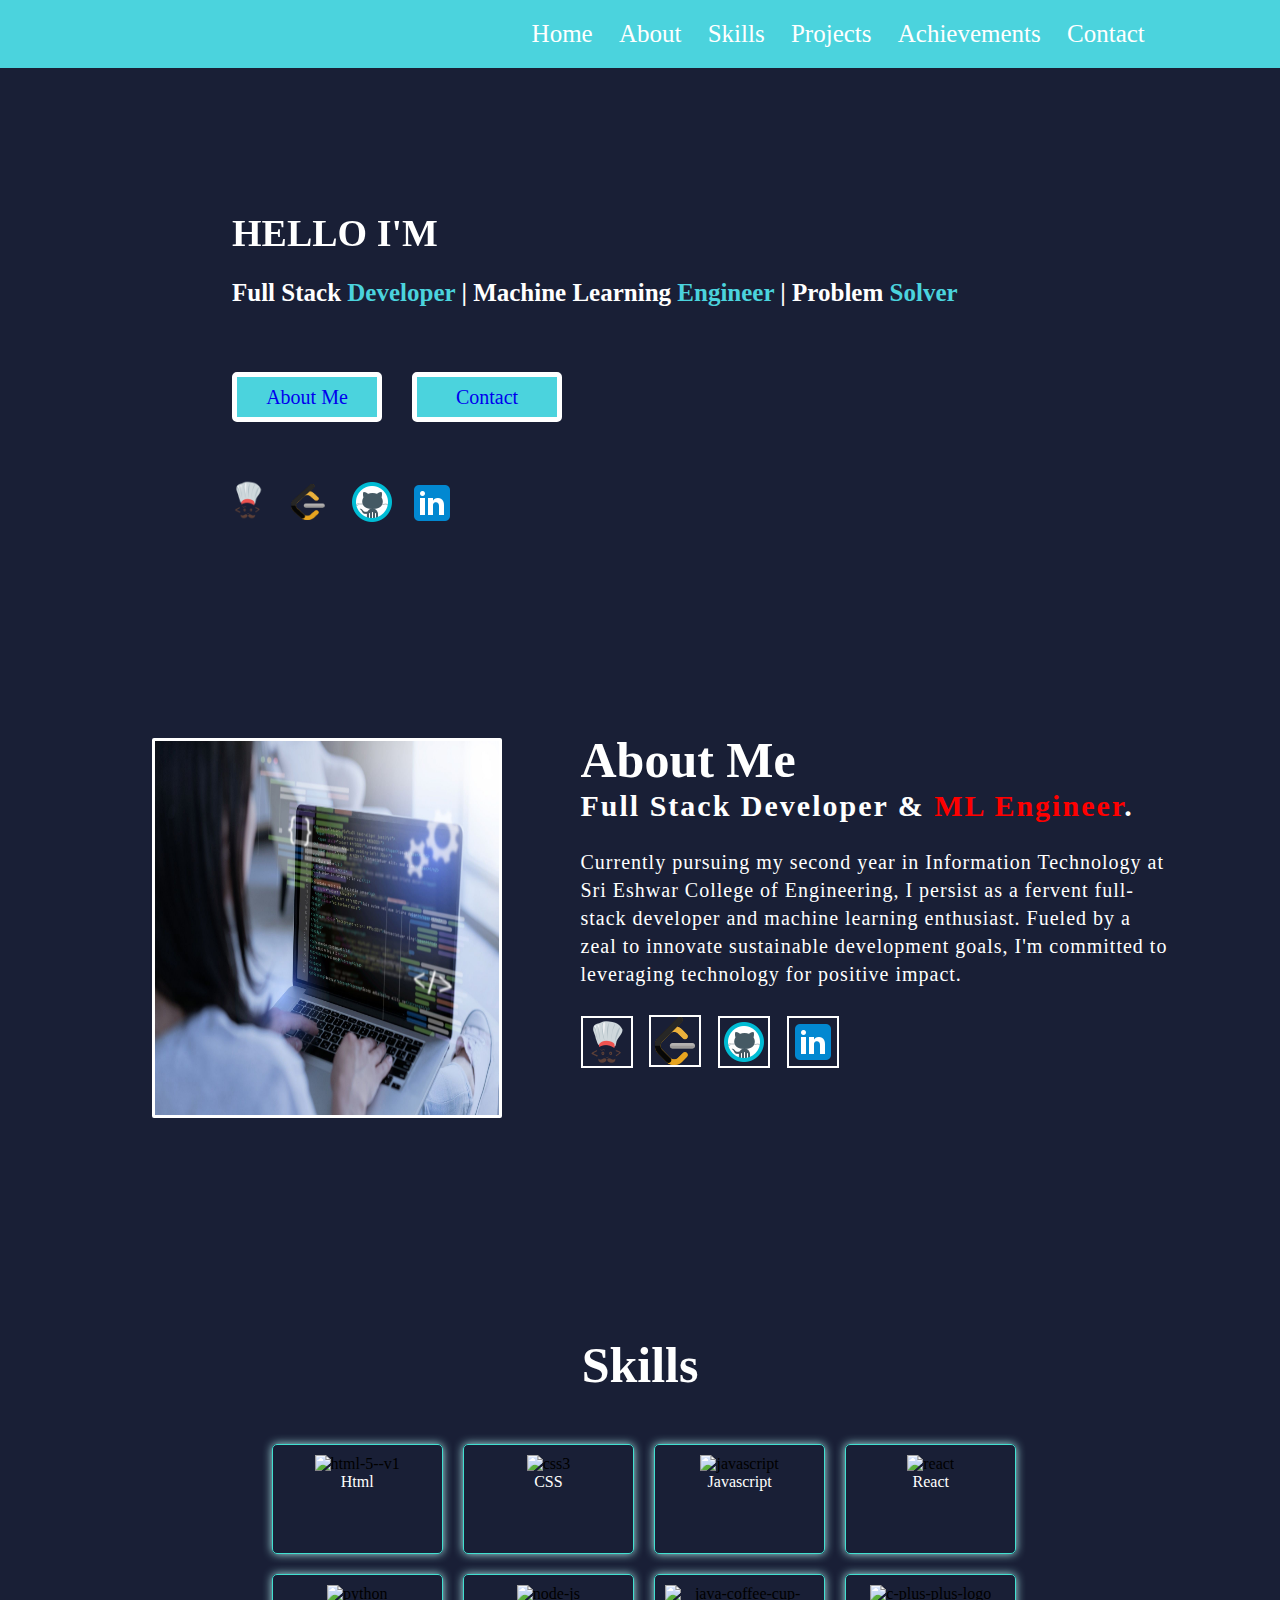
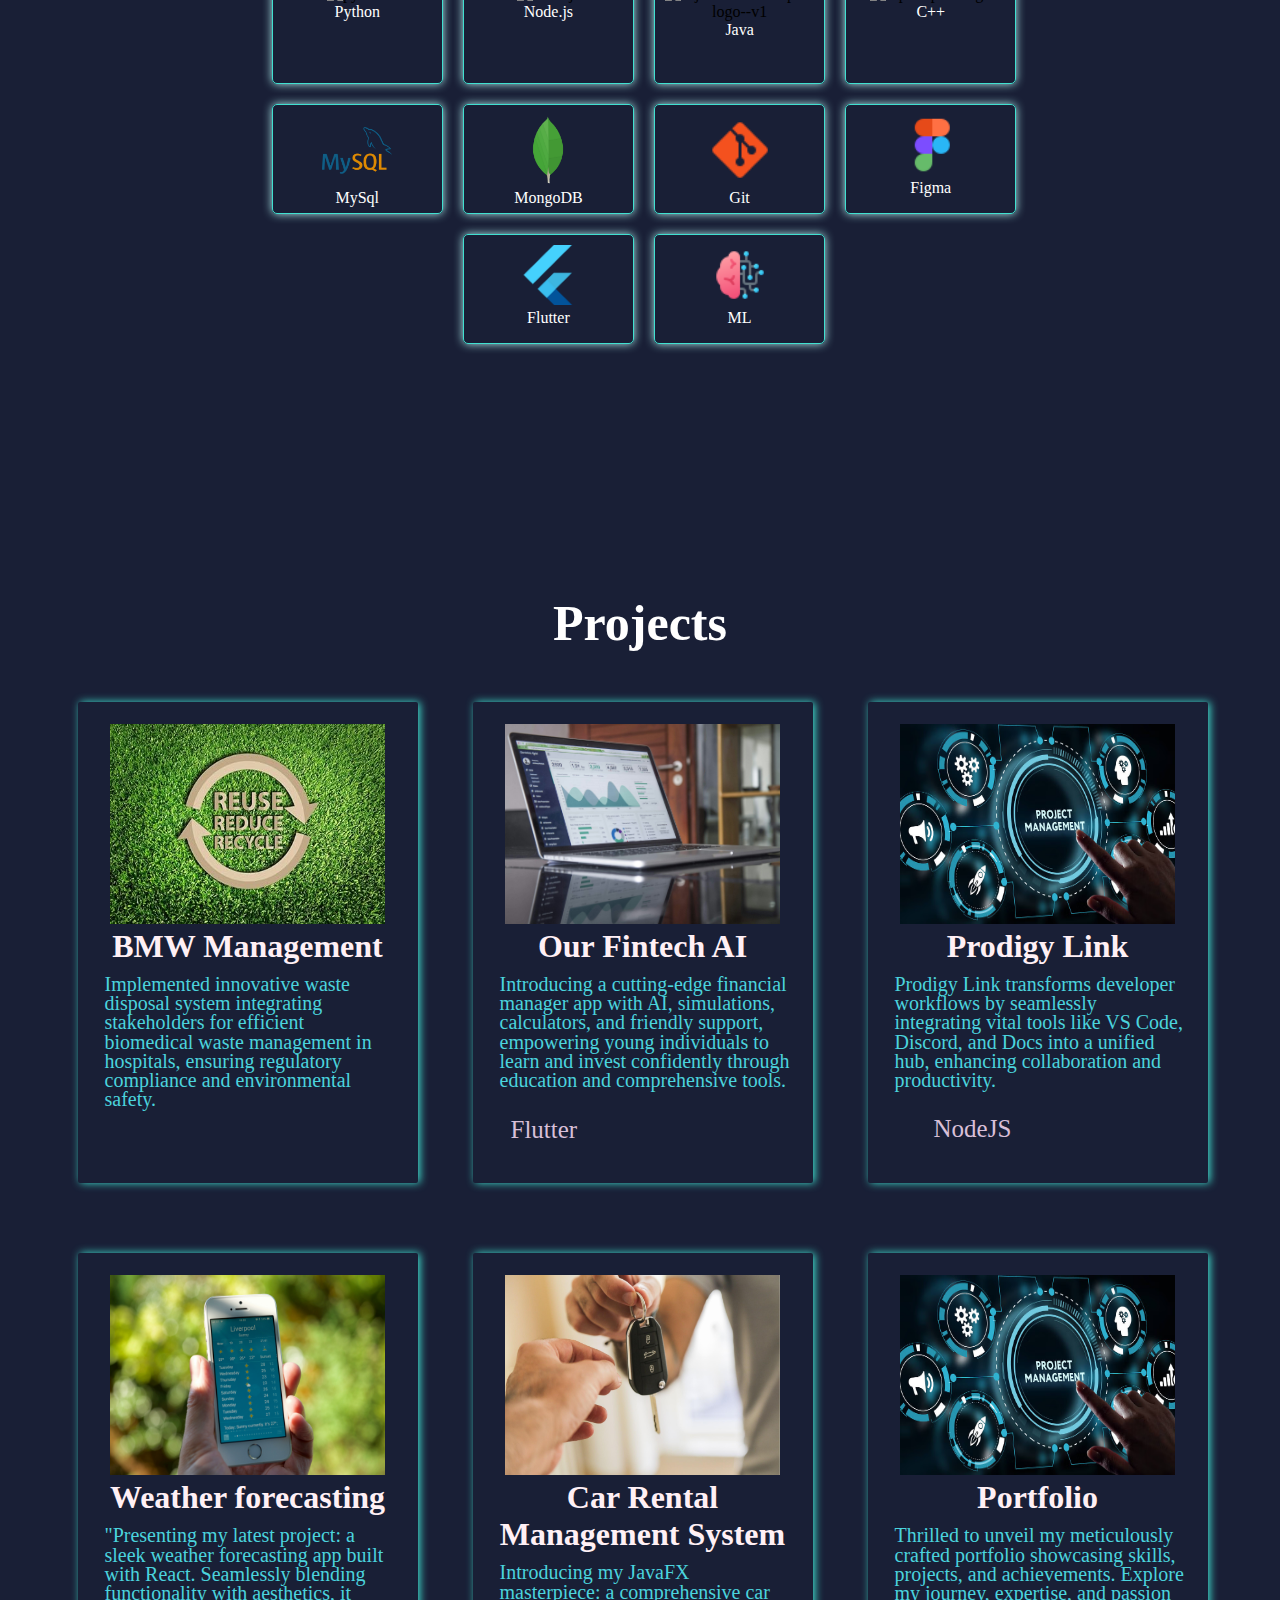
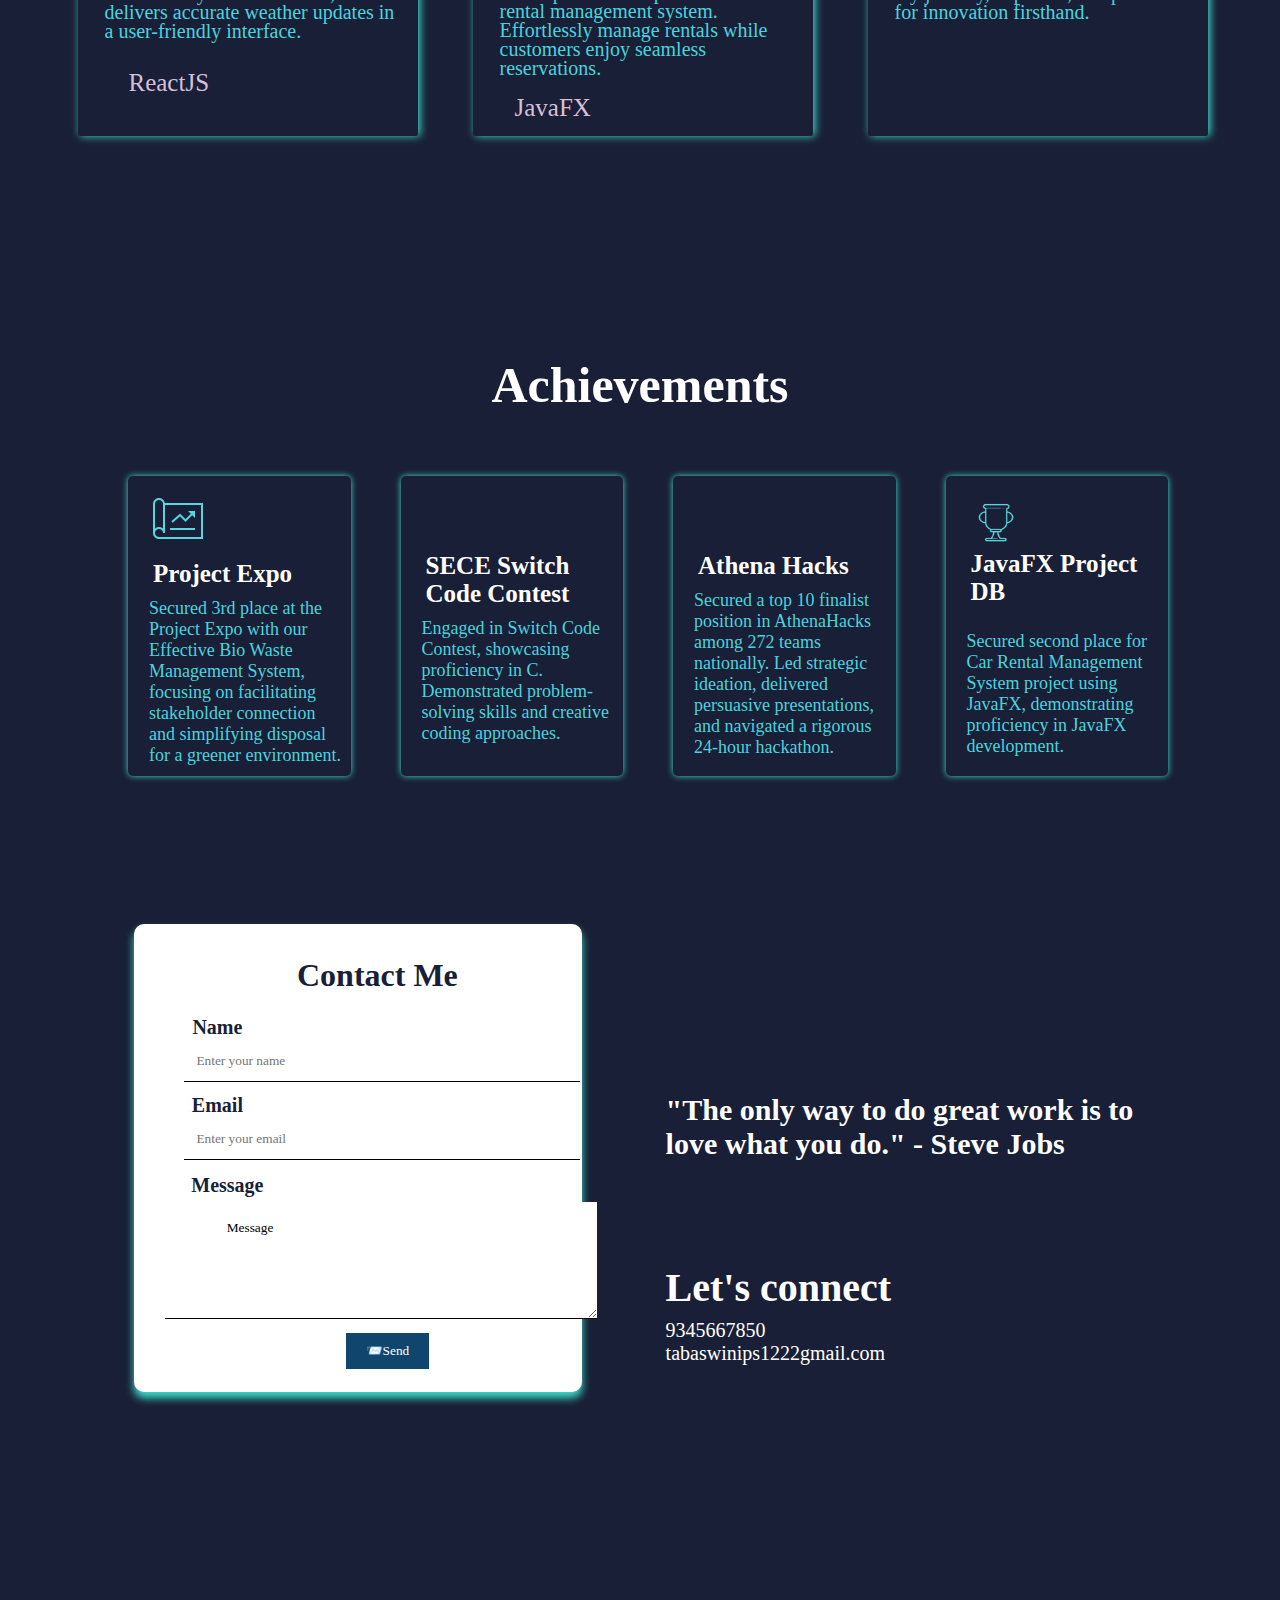
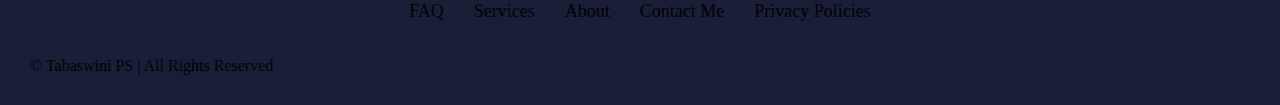
==== commit 0b4c4918: "god" ====
--- a/a.html
+++ b/a.html
@@ -29,7 +29,7 @@
   <body>
     <nav id="home">
       <div class="logo">
-        <a href="#home">Tabaswini P S</a>
+        <a href="#home"></a>
       </div>
       <ul class="showmenu">
         <li><a href="#home">Home</a></li>
@@ -50,7 +50,7 @@
     <div class="section-two">
       <div class="section-two__container">
         <div class="section-two__content">
-          <h1>HELLO I'M TABASWINI P S</h1>
+          <h1>HELLO I'M</h1>
           <h2 class="about__long">
             Full Stack <span>Developer </span>| Machine Learning<span>
               Engineer </span
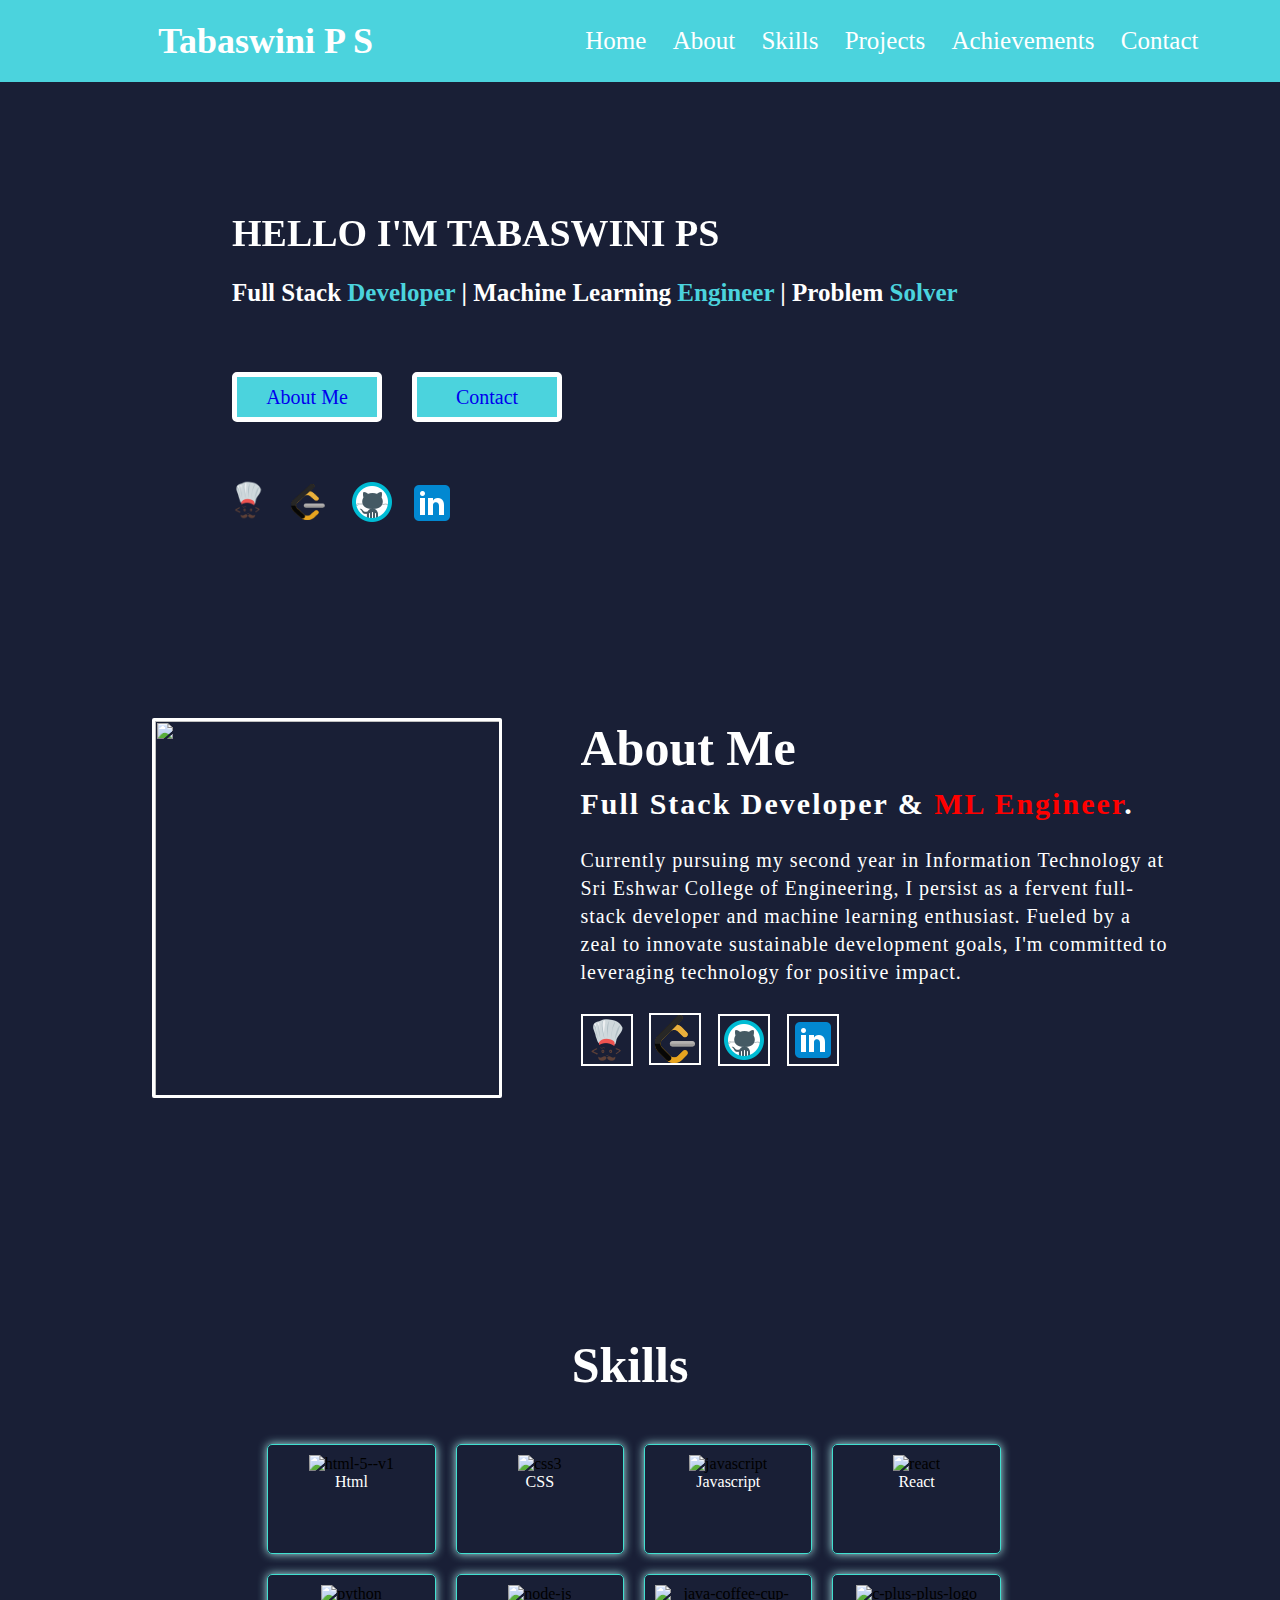
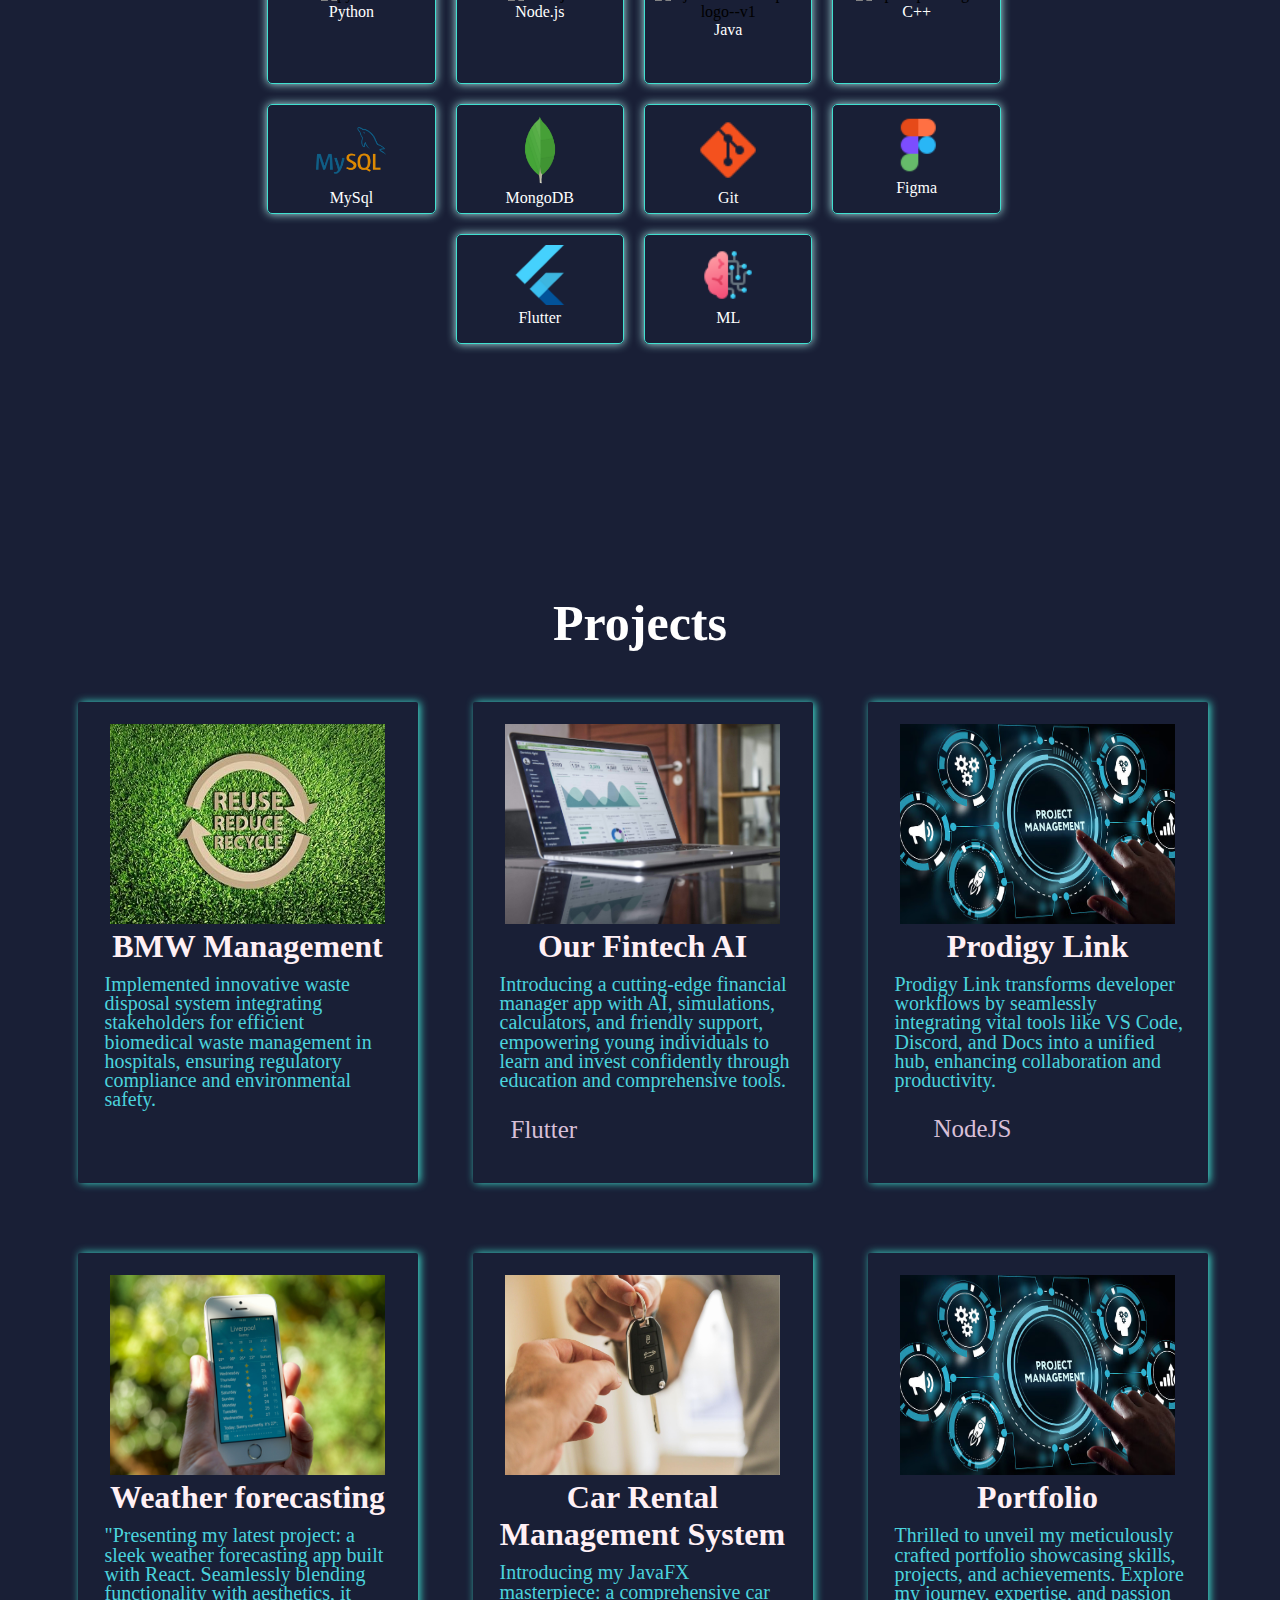
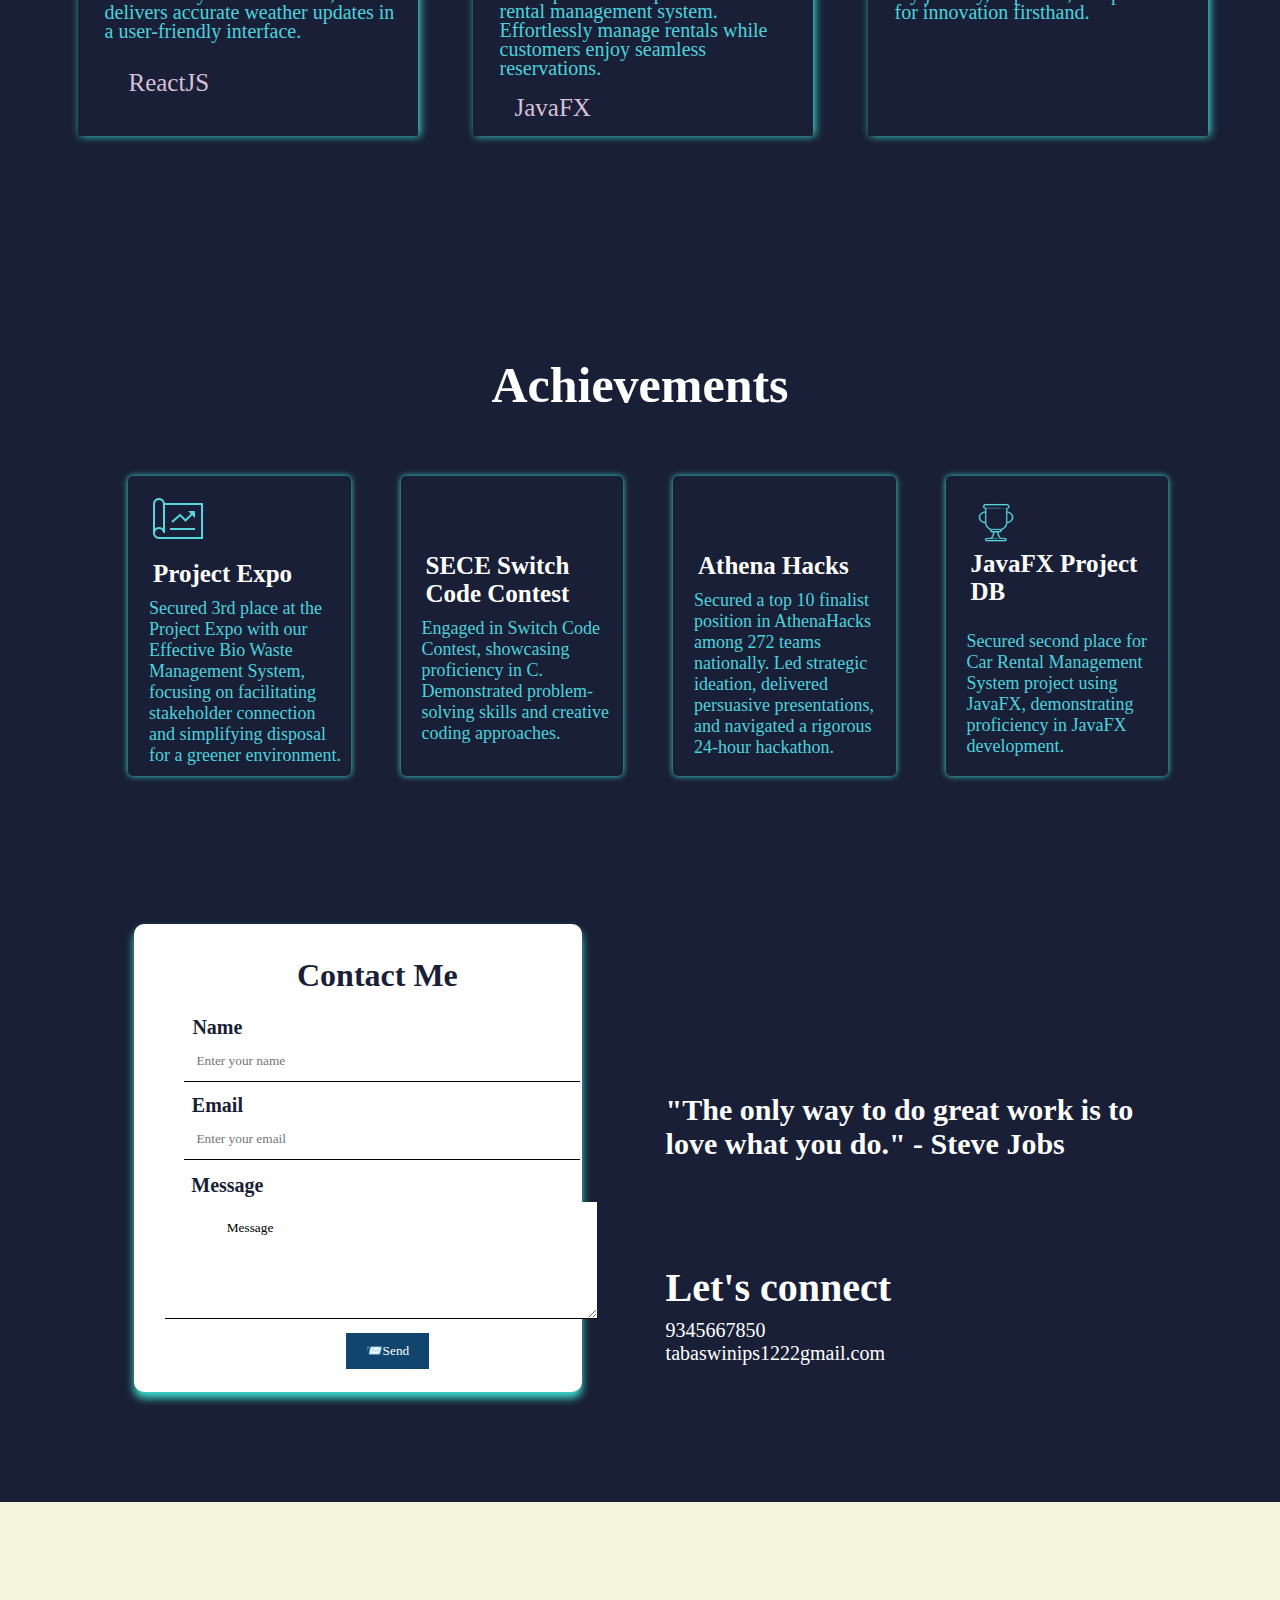
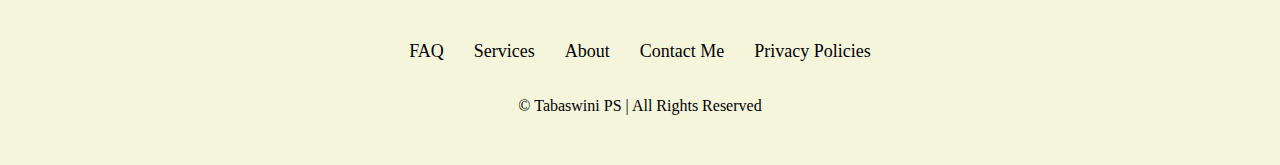
==== commit a7872ba1: "edited version" ====
--- a/a.html
+++ b/a.html
@@ -29,7 +29,7 @@
   <body>
     <nav id="home">
       <div class="logo">
-        <a href="#home"></a>
+        <a href="#home">Tabaswini P S</a>
       </div>
       <ul class="showmenu">
         <li><a href="#home">Home</a></li>
@@ -50,7 +50,7 @@
     <div class="section-two">
       <div class="section-two__container">
         <div class="section-two__content">
-          <h1>HELLO I'M</h1>
+          <h1>HELLO I'M TABASWINI PS</h1>
           <h2 class="about__long">
             Full Stack <span>Developer </span>| Machine Learning<span>
               Engineer </span
@@ -84,6 +84,12 @@
                 style="position: relative; bottom: 4px; top: 11px"
                 height="36px"
                 width="40px"
+                style="
+                  position: relative;
+                  bottom: 2px;
+
+                  top: 12px;
+                "
             /></a>
             <a href="https://github.com/PSTabaswiniSivamorthy"
               ><img
@@ -107,7 +113,7 @@
       <div class="main">
         <img
           class="about__img"
-          src="images\img.jpeg"
+          src="D:\Portfolio\girl.jpg"
           height="380px"
           width="350px"
         />
@@ -125,7 +131,9 @@
             technology for positive impact.
           </p>
           <div class="icons__aboutme">
-            <a href="https://www.codechef.com/users/tabaswini_ps"
+            <a
+              href="https://www.codechef.com/users/tabaswini_ps"
+              style="border: none"
               ><img
                 src="images\icons8-codechef-48.png"
                 style="position: relative; bottom: 57px"
--- a/s.css
+++ b/s.css
@@ -207,17 +207,20 @@
 }
 
 .about__img {
-  bottom: 80px;
+  bottom: 100px;
   left: 40px;
   position: relative;
   border: 3px solid white;
   border-radius: 2px;
 }
+.about-me__heading {
+  margin-bottom: 10px;
+}
 
 .about-text {
   width: 50%;
-
-  bottom: 98px;
+  transform: rotateX("angle");
+  bottom: 105px;
   position: relative;
   display: flex;
   flex-wrap: wrap;
@@ -296,6 +299,7 @@
 .section-three__main {
   position: relative;
   margin-top: 70px;
+  margin-right: 20px;
 }
 
 .section-three {
@@ -348,7 +352,7 @@
 .box-img {
   animation: skill_image_animation 2s ease 0s 1 normal forwards;
 }
-
+/*  */
 @keyframes skill_image_animation {
   0% {
     opacity: 0;
@@ -651,6 +655,18 @@
   top: 10px;
   right: 20px;
 }
+.section-seven {
+  text-align: center;
+  background-color: beige;
+  background-size: cover;
+  padding: 40px;
+  width: 100%;
+  height: 100%;
+}
+
+.section-seven__container {
+  width: 100%;
+}
 
 .connect__icons {
   justify-content: center;
@@ -1027,8 +1043,7 @@
     left: 90px;
   }
   .section-four__container {
-    width: 400px;
-    height: 50%;
+    width: 420px;
   }
   .section-four__outercontainer {
     width: 100%;
@@ -1060,8 +1075,7 @@
     flex-wrap: wrap;
   }
   .list {
-    width: 250px;
-    height: 300px;
+    width: 300px;
   }
   .section-six__quote {
     display: none;
